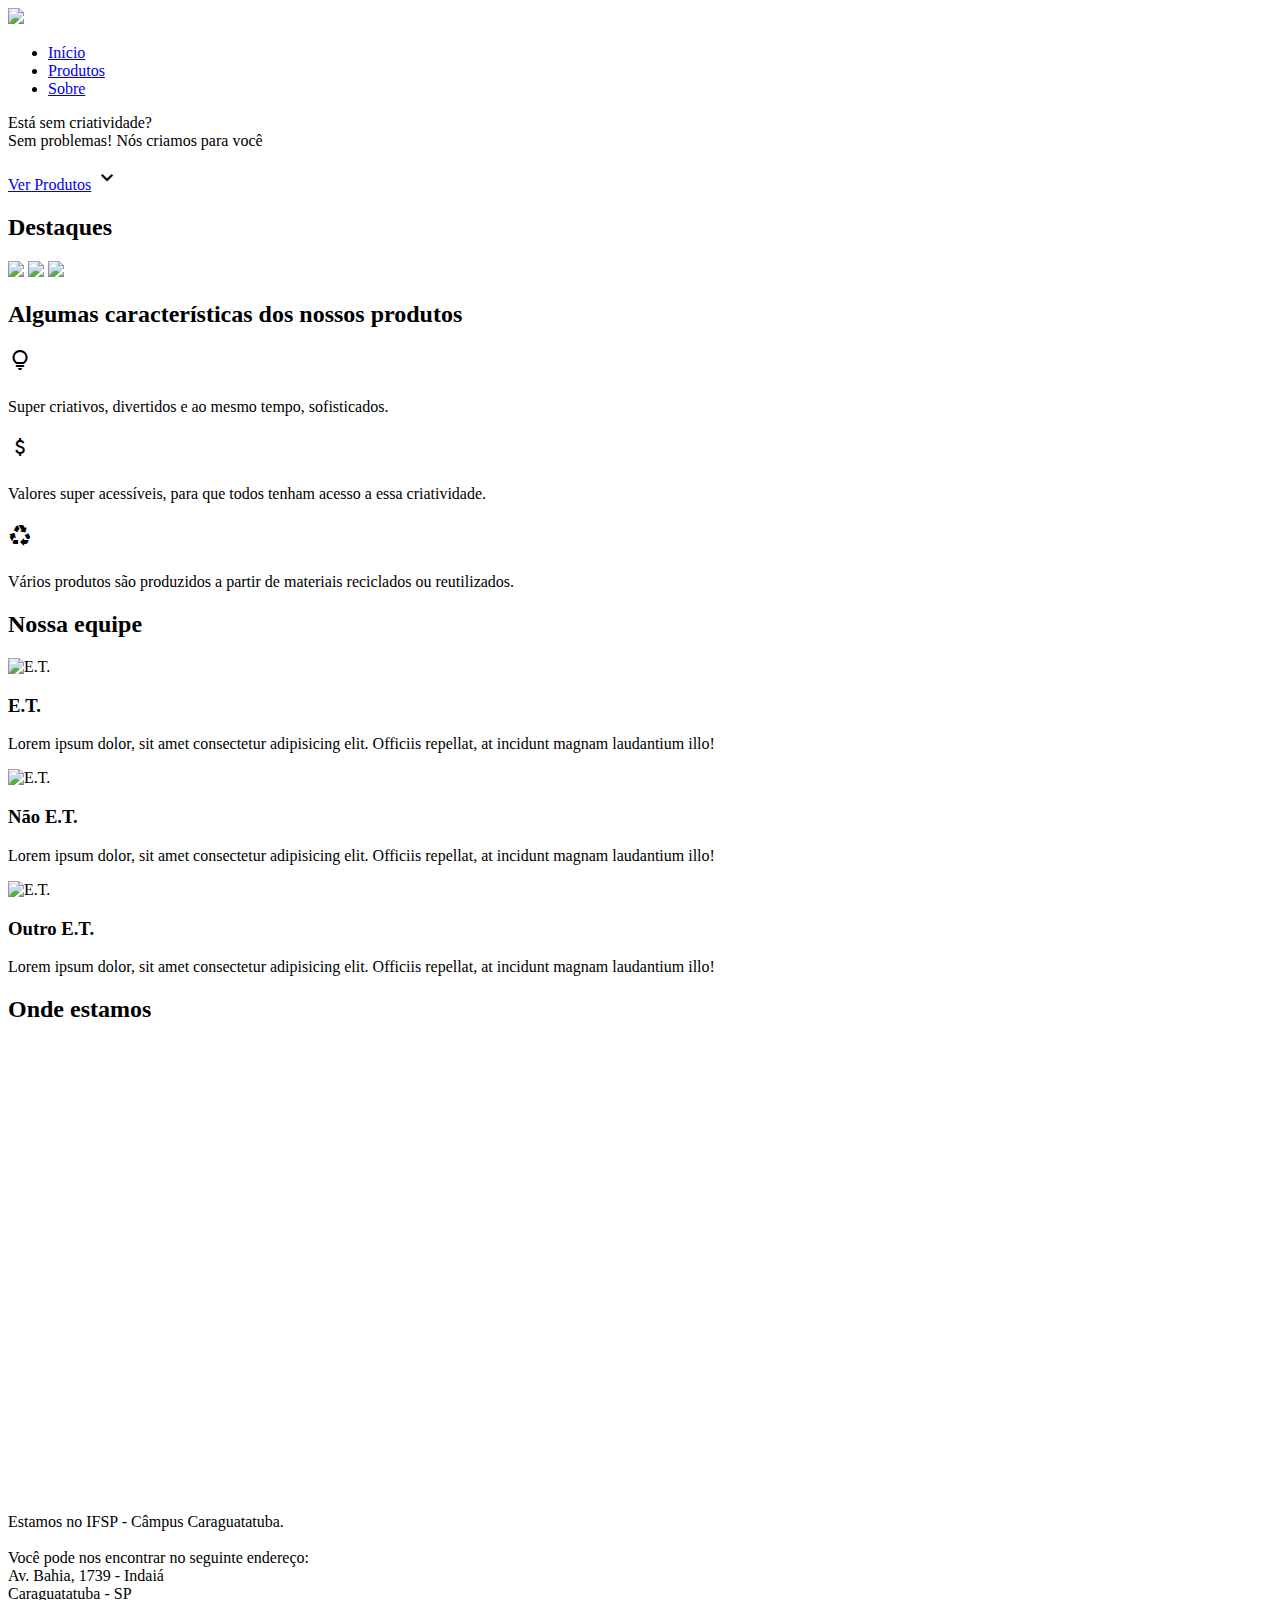
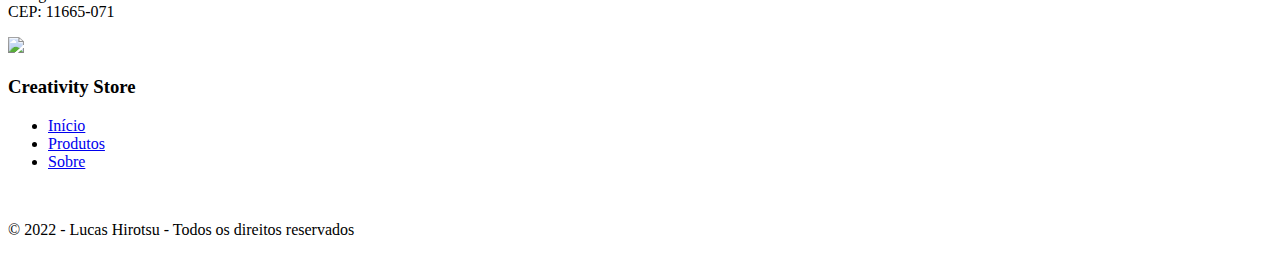
==== index.html @ 13baac29 "Rename Projeto - ILW/index.html to index.html" ====
<!DOCTYPE html>
<html lang="pt">

    <head>
        <title>Creativity Store</title>

        <meta name="description" content="Descrição do site">
        <meta charset="UTF-8">
        <meta http-equiv="X-UA-Compatible" content="IE=edge">
        <meta name="viewport" content="width=device-width, initial-scale=1.0">
        <meta name="author" content="Lucas Hirotsu">
        <meta name="keywods" content="curso, html, css">
        
        <link rel="stylesheet" href="css/geral.css">
        <link rel="stylesheet" href="css/style.css">
        <link rel="stylesheet" href="css/responsividade.css">
        <link rel="shortcut icon" href="img/favicon.ico" type="image/x-icon">
        <link rel="preconnect" href="https://fonts.googleapis.com">
        <link rel="preconnect" href="https://fonts.gstatic.com" crossorigin>
        <link href="https://fonts.googleapis.com/css2?family=Montserrat:wght@400;500;700&display=swap" rel="stylesheet">
        <link rel="stylesheet" href="https://fonts.googleapis.com/css2?family=Material+Symbols+Outlined:opsz,wght,FILL,GRAD@20..48,100..700,0..1,-50..200" />
    </head>

    <body>
        <!-- Início HEADER -->
        <header>
            <div class="container vidro horizontal">

                <a href="index.html">
                    <div class="logo"> <img src="img/logo.webp"> </div>
                </a>
                <nav class="menu-desk">
                    <ul class="menu-list">
                        <li class="selected"> <a href="#top">Início</a> </li>
                        <li> <a href="produtos.html">Produtos</a> </li>
                        <li> <a href="sobre.html">Sobre</a> </li>
                    </ul>
                </nav>

            </div>
        </header>
        <!-- Fim HEADER -->

        <!-- Início BANNER -->
        <section class="banner">
            <div class="conteudo-banner">
                <p>Está sem criatividade?<br>
                Sem problemas! Nós criamos para você</p>
                <a href="#destaques" class="botao btn vidro">Ver Produtos</a>
                <span class="material-symbols-outlined">expand_more</span>
            </div>
        </section>
        <!-- Fim BANNER -->

        <!-- Início DESTAQUES -->
        <section class="destaques" id="destaques">
            <div class="container">
                <div class="container">
                    <h2>Destaques</h2>
                    <div class="fotos">
                        <img class="card" src="img/Carrossel/Banner-Almofadas.webp">
                        <img class="card" src="img/Carrossel/Banner-Canecas.webp">
                        <img class="card" src="img/Carrossel/Banner-Luminárias.webp">
                    </div>
                </div>
            </div>
        </section>
        <!-- Fim DESTAQUES -->

        <!-- Início DIFERENCIAL -->
        <section class="diferenciais">
            <div class="container vidro card">
                <h2>Algumas características dos nossos produtos</h2>
                <div class="icones-diferenciais horizontal">

                    <div class="box-icone-single">
                        <h2> <span class="material-symbols-outlined">lightbulb</span> </h2>
                        <p>
                            Super criativos, divertidos e ao mesmo tempo, sofisticados.
                        </p>
                    </div>

                    <div class="box-icone-single">
                        <h2> <span class="material-symbols-outlined">attach_money</span> </h2>
                        <p>
                            Valores super acessíveis, para que todos tenham acesso a essa criatividade.
                        </p>
                    </div>

                    <div class="box-icone-single">
                        <h2> <span class="material-symbols-outlined">recycling</span> </h2>
                        <p>
                            Vários produtos são produzidos a partir de materiais reciclados ou reutilizados.
                        </p>
                    </div>
                    <div class="clear"></div>
                </div>
            </div>
        </section>
        <!-- Fim DIFERENCIAL -->

        <!-- Início EQUIPE-->
        <section class="equipe">
            <div class="container">

                <h2>Nossa equipe</h2>

                <div class="equipe-circle">
                    <!--BLOCO 01-->
                    <div class="equipe-circle-single">
                        <div class="avatar">
                            <img src="img/Equipe/ET.webp" alt="E.T.">
                        </div>
                        <h3>E.T.</h3>
                        <p>
                            Lorem ipsum dolor, sit amet consectetur adipisicing elit. Officiis repellat, at incidunt magnam laudantium illo!
                        </p>
                    </div>

                    <!--BLOCO 02-->
                    <div class="equipe-circle-single">
                        <div class="avatar">
                            <img src="img/Equipe/foto-em-branco.webp" alt="E.T.">
                        </div>
                        <h3>Não E.T.</h3>
                        <p>
                            Lorem ipsum dolor, sit amet consectetur adipisicing elit. Officiis repellat, at incidunt magnam laudantium illo!
                        </p>
                    </div>

                    <!--BLOCO 03-->
                    <div class="equipe-circle-single">
                        <div class="avatar">
                            <img src="img/Equipe/ET2.webp" alt="E.T.">
                        </div>
                        <h3>Outro E.T.</h3>
                        <p>
                            Lorem ipsum dolor, sit amet consectetur adipisicing elit. Officiis repellat, at incidunt magnam laudantium illo!
                        </p>
                    </div>

                </div>

            </div>
        </section>
        <!-- Fim EQUIPE-->

        <!-- Início ENDEREÇO -->
        <section class="local">
            <div class="container vidro card">
                <h2>Onde estamos</h2>
                <div class="conteudo-local">
                    <div class="mapa">
                        <iframe src="https://www.google.com/maps/embed?pb=!1m18!1m12!1m3!1d725.2634916132444!2d-45.425850286771585!3d-23.636628616131905!2m3!1f0!2f0!3f0!3m2!1i1024!2i768!4f13.1!3m3!1m2!1s0x94cd631551d2d585%3A0xbe6efd4b81fb3cd0!2sIFSP!5e0!3m2!1spt-BR!2sbr!4v1665662461259!5m2!1spt-BR!2sbr" width="100%" height="450" style="border:0;" allowfullscreen="" loading="lazy" referrerpolicy="no-referrer-when-downgrade"></iframe>
                    </div>
                    <div class="endereco">
                        <p>
                            Estamos no IFSP - Câmpus Caraguatatuba.
                            <br>
                            <br>
                            Você pode nos encontrar no seguinte endereço:
                            <br>
                            Av. Bahia, 1739 - Indaiá<br>
                            Caraguatatuba - SP<br>
                            CEP: 11665-071
                        </p>
                    </div>
                </div>
            </div>
        </section>
        <!-- Fim ENDEREÇO -->
        
        <!-- Início RODAPÉ -->
        <footer class="vidro">
            <div class="container">
                <div class="logomarca">
                    <a href="index.html">
                        <img src="img/logo.webp">
                    </a>
                    <h3>Creativity Store</h3>
                </div>
                <ul>
                    <li> <a href="index.html">Início</a> </li>
                    <li> <a href="produtos.html">Produtos</a> </li>
                    <li> <a href="sobre.html">Sobre</a> </li>
                </ul>
                <br>
                <p>
                    © 2022 - Lucas Hirotsu - Todos os direitos reservados
                </p>
            </div>
        </footer>
        <!-- Fim RODAPÉ -->
    </body>

</html>
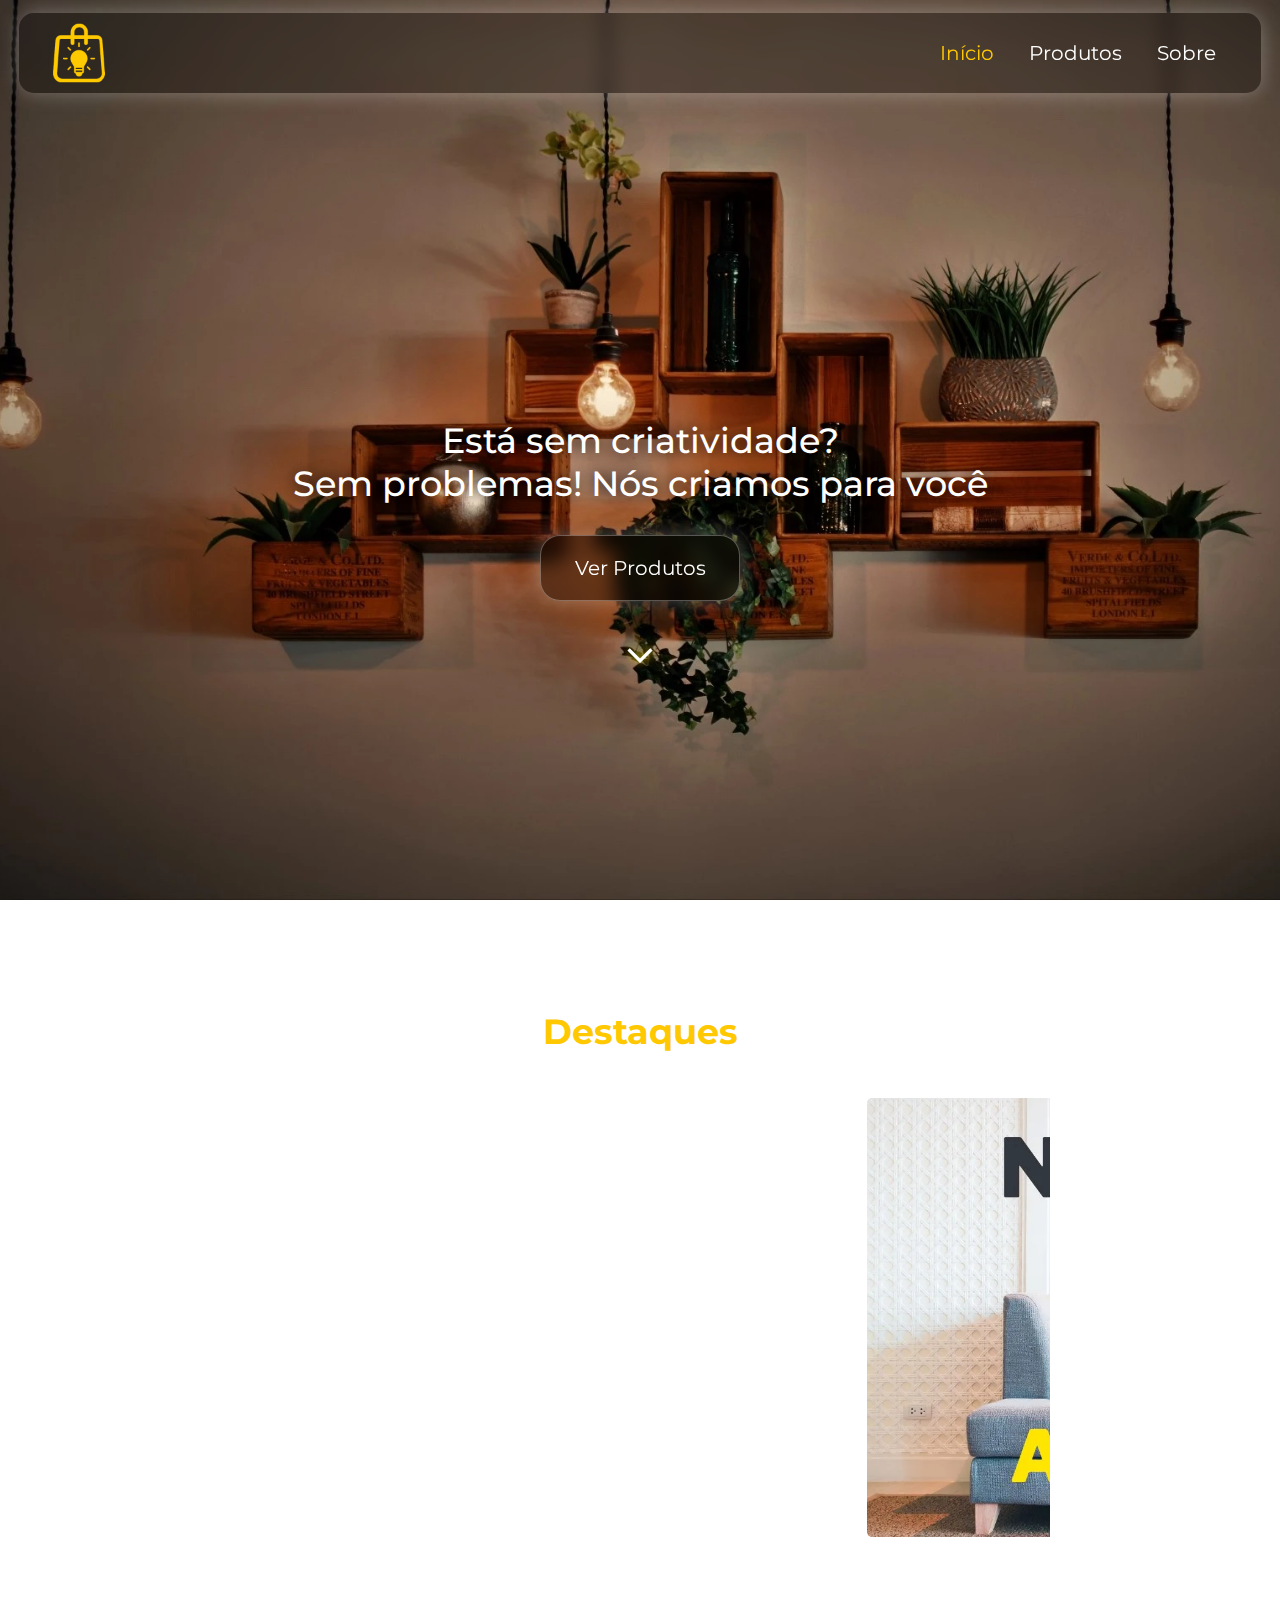
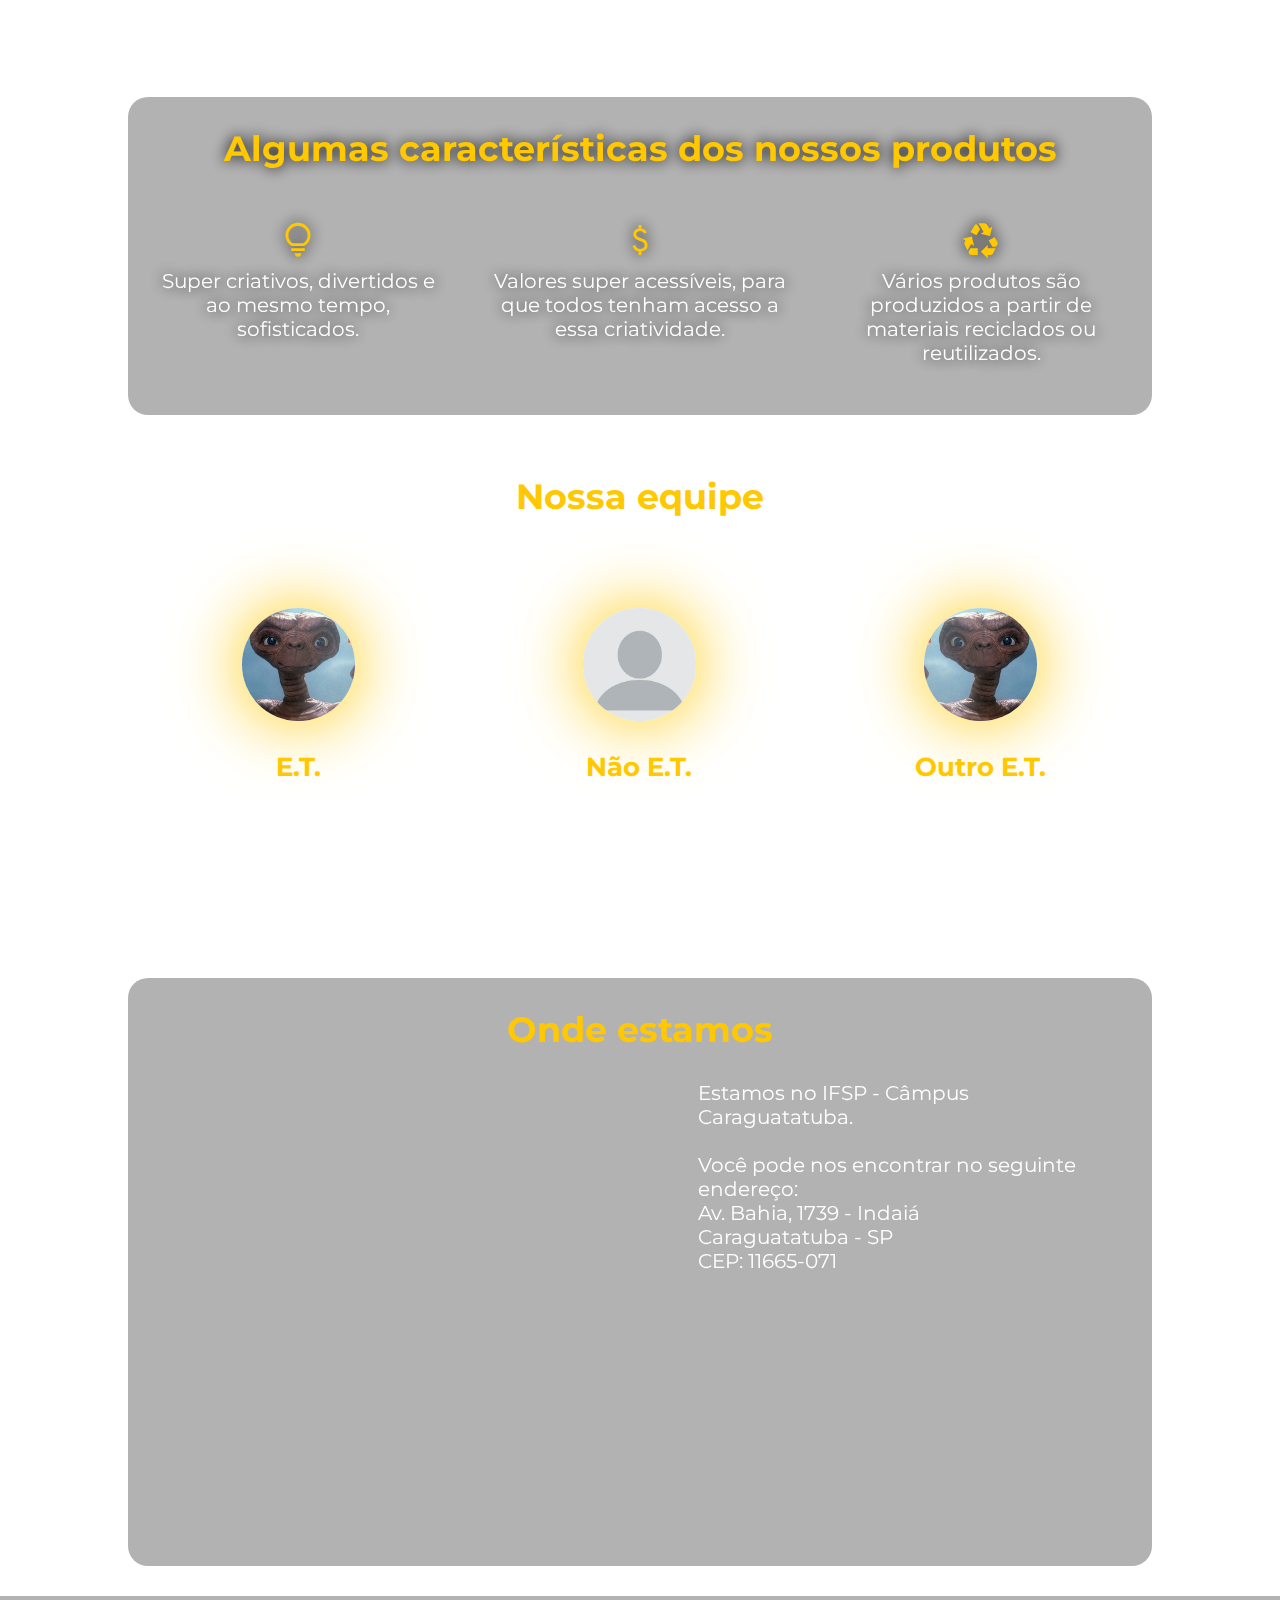
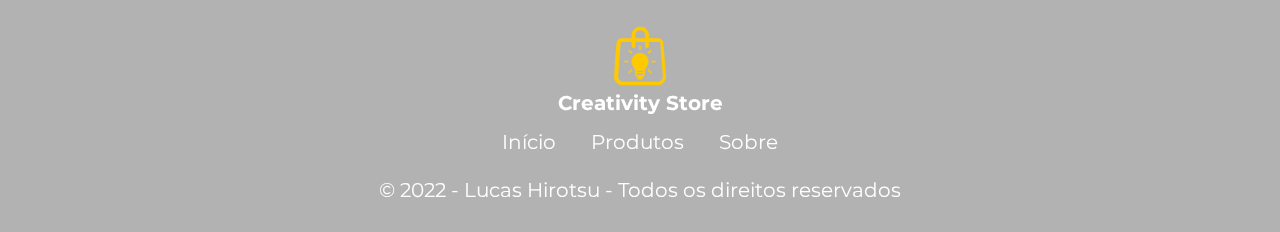
==== commit ec0d2e05: "Add files via upload" ====
--- a/index.html
+++ b/index.html
@@ -193,4 +193,4 @@
         <!-- Fim RODAPÉ -->
     </body>
 
-</html>
+</html>--- a/css/geral.css
+++ b/css/geral.css
@@ -0,0 +1,140 @@
+*{
+    margin: 0; padding: 0;
+    box-sizing: border-box;
+    font-family: 'Montserrat', sans-serif;
+    font-size: 20px; text-decoration: none;
+    color: #FFFFFF;
+}
+
+html{scroll-behavior: smooth;}
+
+/* --- Cores e efeitos ---*/
+:root{
+    --amarelo: rgb(255, 200, 0);
+    --preto-transparente: rgba(0, 0, 0, 0.3);
+    --botao-hover: rgba(255, 255, 255, 0.3);
+}
+
+.vidro{
+    background-color: var(--preto-transparente);
+    backdrop-filter: blur(10px);
+}
+
+.card{
+    margin: 30px 0;
+    border-radius: 20px;
+}
+div.card{
+    padding-top: 30px;
+}
+
+/* --- Scrollbar --- */
+::-webkit-scrollbar{
+    width: 10px;
+}
+::-webkit-scrollbar-track{
+    background-color: #8d8d8d;
+}
+::-webkit-scrollbar-thumb{
+    background-color: var(--amarelo);
+    border-radius: 5px;
+    border: 3px solid #8d8d8d;
+}
+::-webkit-scrollbar-thumb:hover{
+    border: 2px solid #8d8d8d;
+}
+
+/* --- Páginas e Elementos --- */
+#sobre-html, #produtos-html{
+    padding-top: 80px;
+}
+
+.container{
+    max-width: 80%;
+    margin: 0 auto;
+}
+
+body{
+    background: url("../img/fundo-escuro.webp");
+    background-size: cover;
+    background-attachment: fixed;
+}
+
+h2{
+    font-size: 35px;
+    text-align: center;
+    color: var(--amarelo);
+}
+
+.horizontal{
+    display: flex;
+    flex-direction: row;
+    justify-content: space-between;
+}
+
+/* --- Header --- */
+header{
+    position: fixed;
+    top: 0; left: 0;
+    padding: 1% 1.5%;
+    width: 100vw;
+    z-index: 1;
+}
+header .container{
+    max-width: 100%; height: 80px;
+    padding: 0 30px;
+    border-radius: 15px;
+    box-shadow: 0 0 20px var(--botao-hover);
+    user-select: none;
+}
+.logo, .menu-desk{
+    height: 80px;
+    display: flex;
+    align-items: center;
+}
+.logo img{
+    height: 60px;
+}
+.menu-desk li{
+    padding: 0 10px;
+    display: inline-block;
+}
+.selected a, .menu-desk a:hover{
+    color: var(--amarelo);
+}
+.menu-desk a{
+    padding: 5px;
+    transition-duration: 0.3s;
+    transition-timing-function: ease-in-out;
+}
+
+/* --- Footer ---*/
+footer{
+    display: flex;
+    align-items: center;
+    justify-content: center;
+    text-align: center;
+    padding: 30px 0;
+    margin-top: 30px;
+}
+
+.logomarca{
+    display: flex;
+    flex-direction: column;
+    align-items: center;
+    justify-content: center;
+    margin-bottom: 15px;
+}
+
+.logomarca img{
+    width: 60px;
+}
+
+footer ul{
+    list-style: none;
+}
+
+footer li{
+    display: inline-block;
+    margin: 0 15px;
+}--- a/css/style.css
+++ b/css/style.css
@@ -0,0 +1,282 @@
+/* --- INÍCIO BANNER --- */
+section.banner{
+    animation: fundo 10s infinite alternate ease-in;
+}
+@keyframes fundo{
+    0%{
+        background-size: auto 125vh;
+    }
+    100%{
+        background-size: auto 150vh;
+    }
+}
+.banner{
+    padding-top: 80px;
+    width: 100%;
+    height: 100vh;
+    display: flex;
+    justify-content: center;
+    background: url(../img/Banner/banner-escuro.webp) no-repeat center;
+    background-size: cover;
+    background-attachment: fixed;
+    text-align: center;
+}
+.conteudo-banner{
+    height: 100%;
+    max-width: 90%;
+    margin-top: 60px;
+    display: flex;
+    flex-direction: column;
+    align-items: center;
+    justify-content: center;
+}
+
+@keyframes downarrow {
+    0% { -webkit-transform: translateY(0)}
+    100% { -webkit-transform: translateY(0.6em)}
+}
+
+.conteudo-banner span{
+    font-size: 50px;
+    text-shadow: 0px 0px 10px var(--amarelo);
+    animation: downarrow 1.5s infinite alternate ease-in-out;
+}
+
+.banner p{
+    color: #FFFFFF;
+    font-size: 35px;
+    font-weight: 500;
+    text-shadow: 0 0 15px #000000;
+}
+
+.botao{
+    border: solid 1px var(--botao-hover);
+    border-radius: 20px;
+    margin: 30px 0;
+    width: 200px;
+    font: 500 20px;
+    text-align: center;
+    text-decoration: none;
+    padding: 20px;
+    display: inline-block;
+    color: #FFFFFF;
+    box-shadow: 0 0 20px var(--botao-hover);
+}
+
+.btn{
+    transition-duration: 0.5s;
+}
+.btn:hover{
+    color: var(--amarelo);
+    background-color: var(--botao-hover);
+}
+
+/* INÍCIO DESTAQUES*/
+.destaques{
+    padding: 110px 0;
+    text-align: center;
+}
+
+.destaques .container{
+    overflow: hidden;
+}
+
+.fotos img{
+    width: 22%;
+    padding: 15px;
+    filter: drop-shadow(0 0 5px var(--botao-hover));
+}
+
+.fotos {
+    width: 450%;
+    animation-name: animacao;
+    animation-duration: 20s;
+    animation-iteration-count: infinite;
+}
+
+@keyframes animacao {
+    0% {
+      margin-left: -75.5%;
+    }
+    28% {
+      margin-left: -75.5%;
+    }
+
+    33% {
+      margin-left: -175%;
+    }
+    61% {
+      margin-left: -175%;
+    }
+
+    66% {
+      margin-left: -274.5%;
+    }
+    94% {
+      margin-left: -274.5%;
+    }
+
+    100% {
+        margin-left: -76%;
+    }
+}
+  
+
+/* FIM DESTAQUES */
+
+/* INÍCIO DIFERENCIAIS*/
+
+.diferenciais{
+    text-align: center;
+    text-shadow: 0 0 15px #000000;
+}
+
+.icones-diferenciais{
+    margin-top: 50px;
+}
+
+.box-icone-single{
+    padding: 0 2%;
+    width: 33.3%;
+    margin-bottom: 50px;
+}
+
+.box-icone-single h2 span{
+    color: var(--amarelo);
+    font-size: 40px;
+}
+/* FIM DIFERENCIAIS */
+
+/* INÍCIO EQUIPE */
+
+.equipe{
+    padding-top: 60px;
+}
+
+.equipe-circle{
+    margin-top: 60px;
+    display: flex;
+    flex-wrap: wrap;
+}
+
+.equipe-circle-single{
+    width: 33.3%;
+    text-align: center;
+    padding: 0 30px;
+}
+
+.equipe-circle-single p{
+    text-align: justify;
+    text-align-last: center;
+}
+
+.avatar{
+    position: relative;
+    width: 40%;
+    padding-top: 40%;
+    margin: 30px auto;
+}
+
+.avatar img{
+    width: 100%; height: 100%;
+    position: absolute;
+    left: 0; top: 0;
+    border-radius: 50%;
+    box-shadow: 0 0 70px var(--amarelo);
+}
+
+.equipe-circle-single h3{
+    color: var(--amarelo);
+    font-size: 26px;
+    margin: 15px 0;
+}
+/*  -- FIM EQUIPE -- */
+
+/* -- INÍCIO LOCAL -- */
+.local{
+    margin-top: 60px;
+}
+.conteudo-local{
+    display: flex;
+}
+.mapa{
+    width: 50%;
+    margin: 30px;
+}
+.mapa iframe{
+    border-radius: 10px;
+}
+.endereco{
+    width: 50%;
+    padding: 30px
+}
+/* -- FIM LOCAL -- */
+
+/* -- INÍCIO CONTATO -- */
+.contato{
+    margin-top: 60px;
+}
+.form-container{
+    padding: 30px;
+    border-radius: 20px;
+    display: flex;
+}
+.w60{
+    width: 60%;
+    padding: 30px;
+}
+.w40{
+    width: 40%;
+    padding: 30px;
+}
+.formulario form{
+    margin-top: 30px;
+}
+
+.formulario input[type=text],[type=email],
+.formulario textarea{
+    border: 0;
+    border-bottom: 2px solid var(--amarelo);
+    border-radius: 10px;
+    margin-bottom: 10px;
+    background-color: var(--preto-transparente);
+    color: #FFF;
+    padding: 5px;
+}
+
+.formulario input[type=text],[type=email]{
+    width: 100%;
+    height: 40px;
+}
+.formulario textarea{
+    min-width: 100%; width: 100%;
+    min-height: 65px; height: 150px;
+}
+.tags-contato{
+    background-color: var(--preto-transparente);
+    padding: 8px 4px;
+    text-align: center;
+    margin: 10px 0;
+    border-radius: 10px;
+}
+.tags-form p{
+    text-align: center;
+}
+::-webkit-input-placeholder{
+    color: #d3d3d3;
+}
+.button_form{
+    padding: 10px;
+    font: 500 20px;
+    margin: 0;
+    cursor: pointer;
+    border-radius: 10px;
+}
+/* -- FIM CONTATO -- */
+
+.produtos .container p{
+    text-align: center;
+}
+.produtos .container{
+    padding-bottom: 30px;
+}--- a/css/responsividade.css
+++ b/css/responsividade.css
@@ -0,0 +1,37 @@
+@media screen and (max-width: 750px) {
+
+    .horizontal{
+        flex-direction: column;
+    }
+
+    .box-icone-single{
+        display: block;
+        float: none;
+        margin: auto;
+        width: 80%;
+        margin-top: 20px;
+    }
+
+    .equipe-circle{
+        margin-top: 0;
+    }
+    .equipe-circle-single{
+        width: 80%;
+        margin: auto;
+        margin-top: 2%px;
+    }
+    .avatar img{
+        box-shadow: 0 0 30px var(--amarelo);
+    }
+
+    .conteudo-local{
+        margin-top: 15px;
+        flex-direction: column-reverse;
+        gap: 30px;
+    }
+    .mapa, .endereco{
+        width: 80%;
+        margin: auto;
+        padding: 0;
+    }
+}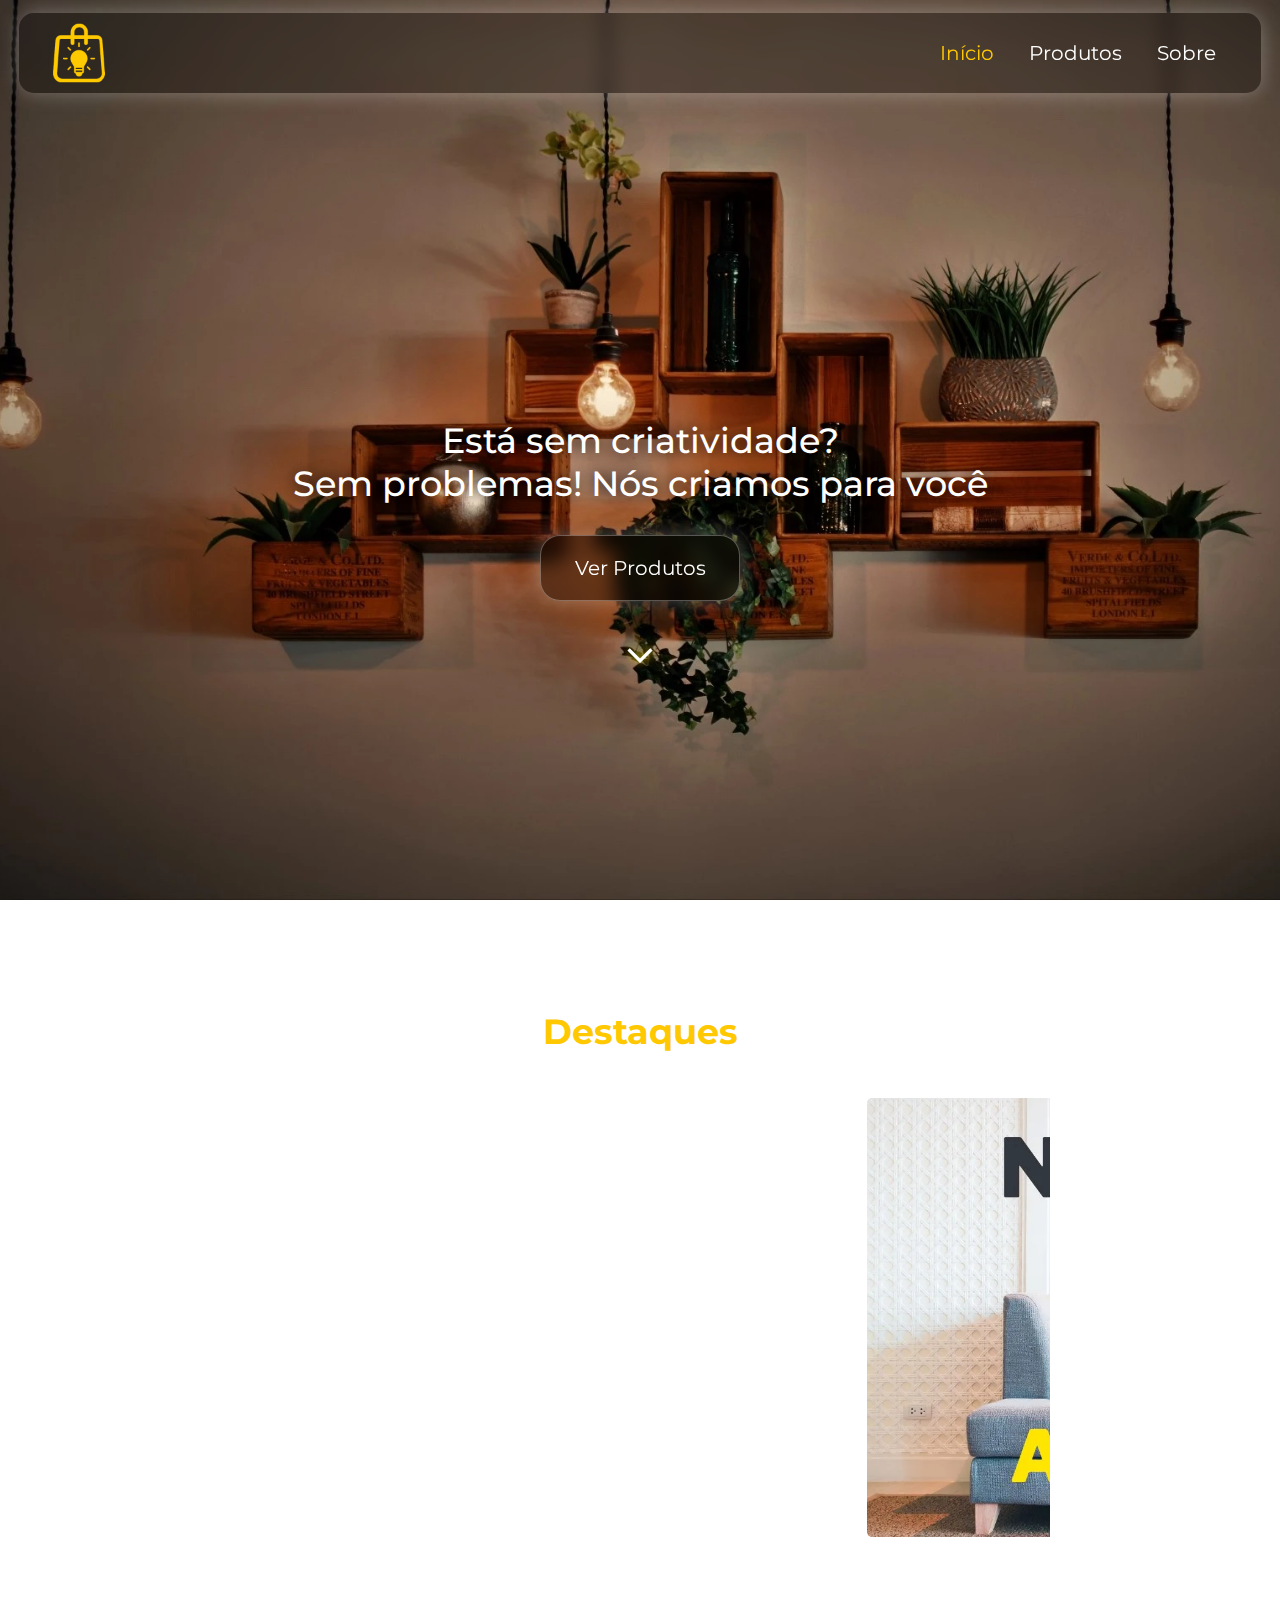
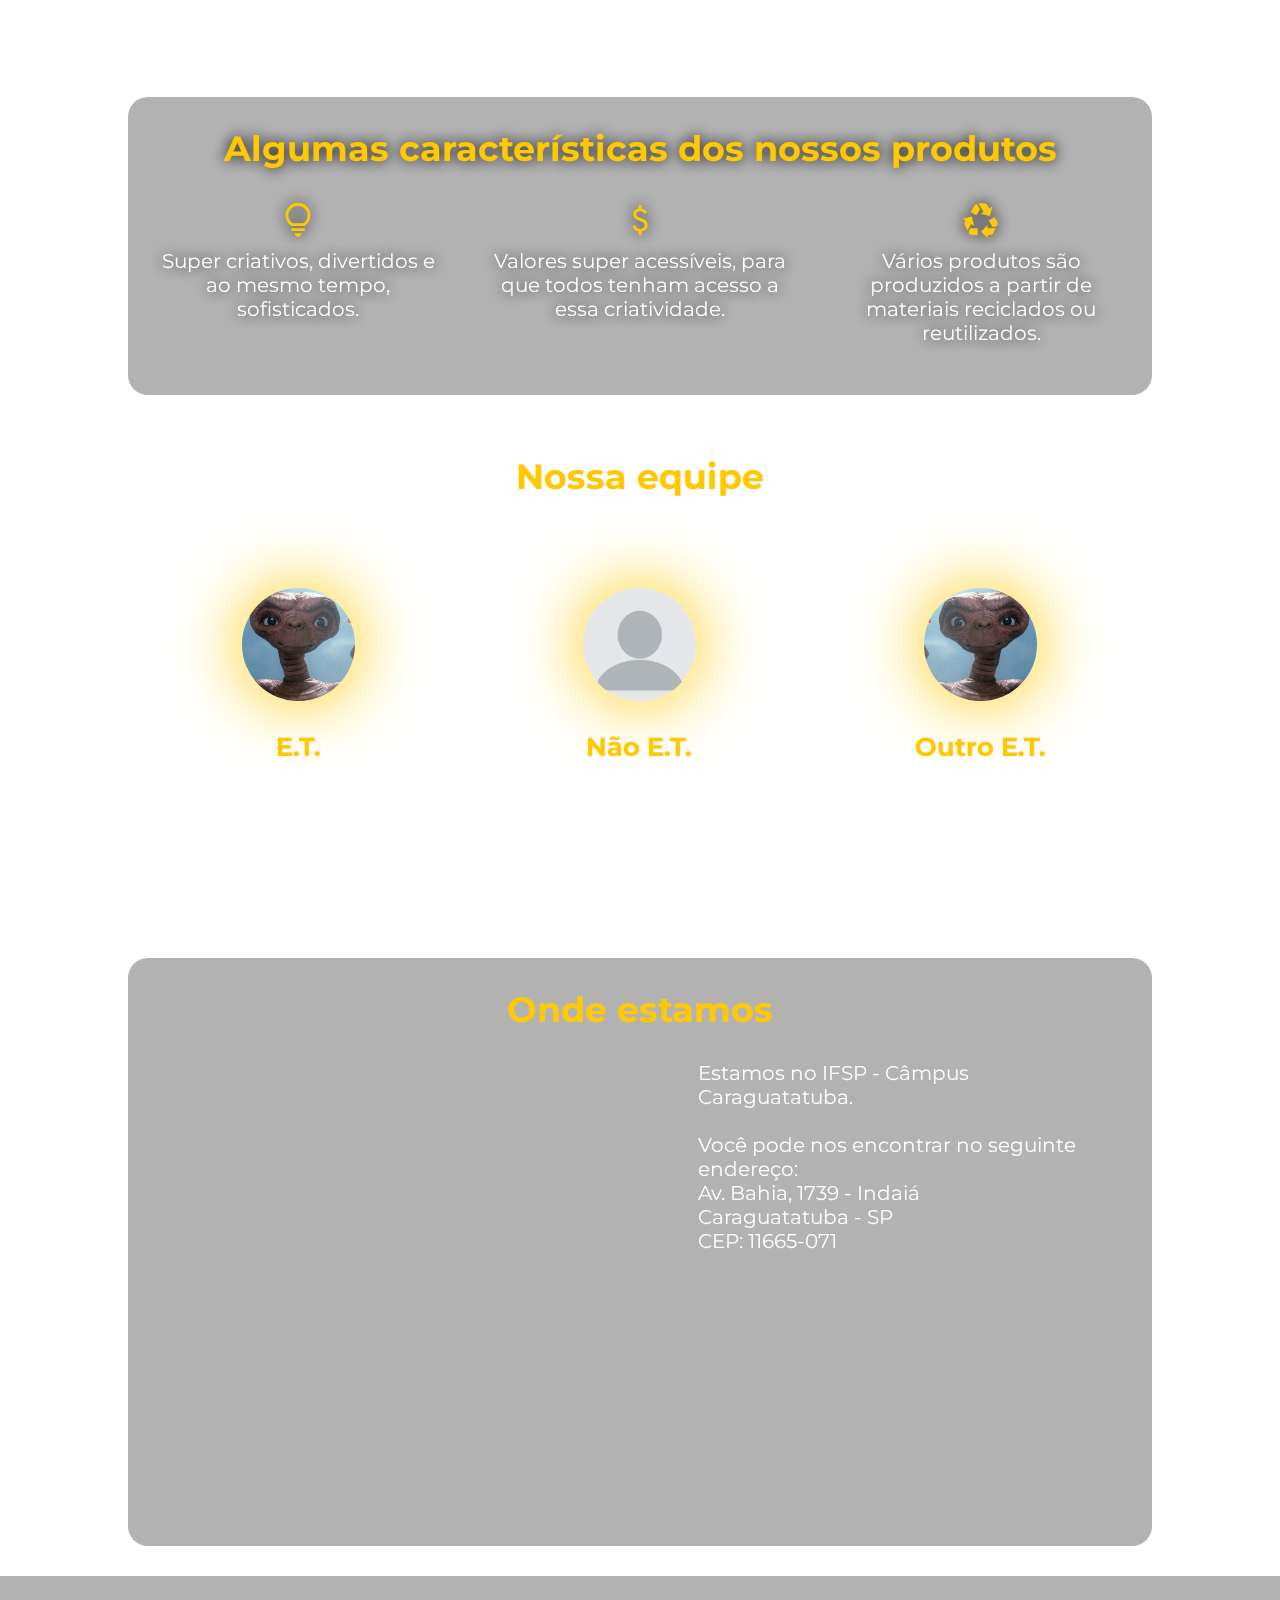
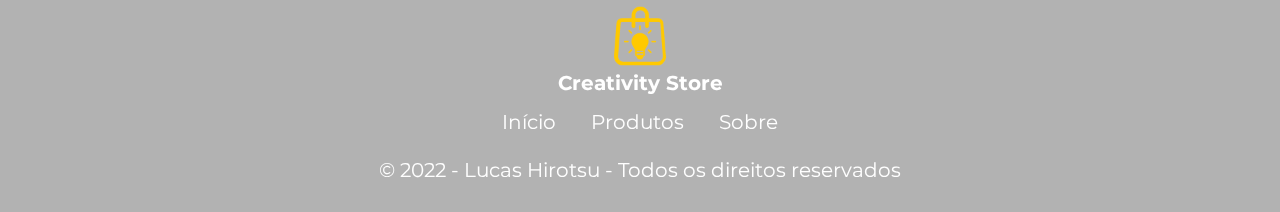
==== commit f406b8a4: "Alterações na exibição para celular" ====
--- a/index.html
+++ b/index.html
@@ -1,196 +1,196 @@
-<!DOCTYPE html>
-<html lang="pt">
-
-    <head>
-        <title>Creativity Store</title>
-
-        <meta name="description" content="Descrição do site">
-        <meta charset="UTF-8">
-        <meta http-equiv="X-UA-Compatible" content="IE=edge">
-        <meta name="viewport" content="width=device-width, initial-scale=1.0">
-        <meta name="author" content="Lucas Hirotsu">
-        <meta name="keywods" content="curso, html, css">
-        
-        <link rel="stylesheet" href="css/geral.css">
-        <link rel="stylesheet" href="css/style.css">
-        <link rel="stylesheet" href="css/responsividade.css">
-        <link rel="shortcut icon" href="img/favicon.ico" type="image/x-icon">
-        <link rel="preconnect" href="https://fonts.googleapis.com">
-        <link rel="preconnect" href="https://fonts.gstatic.com" crossorigin>
-        <link href="https://fonts.googleapis.com/css2?family=Montserrat:wght@400;500;700&display=swap" rel="stylesheet">
-        <link rel="stylesheet" href="https://fonts.googleapis.com/css2?family=Material+Symbols+Outlined:opsz,wght,FILL,GRAD@20..48,100..700,0..1,-50..200" />
-    </head>
-
-    <body>
-        <!-- Início HEADER -->
-        <header>
-            <div class="container vidro horizontal">
-
-                <a href="index.html">
-                    <div class="logo"> <img src="img/logo.webp"> </div>
-                </a>
-                <nav class="menu-desk">
-                    <ul class="menu-list">
-                        <li class="selected"> <a href="#top">Início</a> </li>
-                        <li> <a href="produtos.html">Produtos</a> </li>
-                        <li> <a href="sobre.html">Sobre</a> </li>
-                    </ul>
-                </nav>
-
-            </div>
-        </header>
-        <!-- Fim HEADER -->
-
-        <!-- Início BANNER -->
-        <section class="banner">
-            <div class="conteudo-banner">
-                <p>Está sem criatividade?<br>
-                Sem problemas! Nós criamos para você</p>
-                <a href="#destaques" class="botao btn vidro">Ver Produtos</a>
-                <span class="material-symbols-outlined">expand_more</span>
-            </div>
-        </section>
-        <!-- Fim BANNER -->
-
-        <!-- Início DESTAQUES -->
-        <section class="destaques" id="destaques">
-            <div class="container">
-                <div class="container">
-                    <h2>Destaques</h2>
-                    <div class="fotos">
-                        <img class="card" src="img/Carrossel/Banner-Almofadas.webp">
-                        <img class="card" src="img/Carrossel/Banner-Canecas.webp">
-                        <img class="card" src="img/Carrossel/Banner-Luminárias.webp">
-                    </div>
-                </div>
-            </div>
-        </section>
-        <!-- Fim DESTAQUES -->
-
-        <!-- Início DIFERENCIAL -->
-        <section class="diferenciais">
-            <div class="container vidro card">
-                <h2>Algumas características dos nossos produtos</h2>
-                <div class="icones-diferenciais horizontal">
-
-                    <div class="box-icone-single">
-                        <h2> <span class="material-symbols-outlined">lightbulb</span> </h2>
-                        <p>
-                            Super criativos, divertidos e ao mesmo tempo, sofisticados.
-                        </p>
-                    </div>
-
-                    <div class="box-icone-single">
-                        <h2> <span class="material-symbols-outlined">attach_money</span> </h2>
-                        <p>
-                            Valores super acessíveis, para que todos tenham acesso a essa criatividade.
-                        </p>
-                    </div>
-
-                    <div class="box-icone-single">
-                        <h2> <span class="material-symbols-outlined">recycling</span> </h2>
-                        <p>
-                            Vários produtos são produzidos a partir de materiais reciclados ou reutilizados.
-                        </p>
-                    </div>
-                    <div class="clear"></div>
-                </div>
-            </div>
-        </section>
-        <!-- Fim DIFERENCIAL -->
-
-        <!-- Início EQUIPE-->
-        <section class="equipe">
-            <div class="container">
-
-                <h2>Nossa equipe</h2>
-
-                <div class="equipe-circle">
-                    <!--BLOCO 01-->
-                    <div class="equipe-circle-single">
-                        <div class="avatar">
-                            <img src="img/Equipe/ET.webp" alt="E.T.">
-                        </div>
-                        <h3>E.T.</h3>
-                        <p>
-                            Lorem ipsum dolor, sit amet consectetur adipisicing elit. Officiis repellat, at incidunt magnam laudantium illo!
-                        </p>
-                    </div>
-
-                    <!--BLOCO 02-->
-                    <div class="equipe-circle-single">
-                        <div class="avatar">
-                            <img src="img/Equipe/foto-em-branco.webp" alt="E.T.">
-                        </div>
-                        <h3>Não E.T.</h3>
-                        <p>
-                            Lorem ipsum dolor, sit amet consectetur adipisicing elit. Officiis repellat, at incidunt magnam laudantium illo!
-                        </p>
-                    </div>
-
-                    <!--BLOCO 03-->
-                    <div class="equipe-circle-single">
-                        <div class="avatar">
-                            <img src="img/Equipe/ET2.webp" alt="E.T.">
-                        </div>
-                        <h3>Outro E.T.</h3>
-                        <p>
-                            Lorem ipsum dolor, sit amet consectetur adipisicing elit. Officiis repellat, at incidunt magnam laudantium illo!
-                        </p>
-                    </div>
-
-                </div>
-
-            </div>
-        </section>
-        <!-- Fim EQUIPE-->
-
-        <!-- Início ENDEREÇO -->
-        <section class="local">
-            <div class="container vidro card">
-                <h2>Onde estamos</h2>
-                <div class="conteudo-local">
-                    <div class="mapa">
-                        <iframe src="https://www.google.com/maps/embed?pb=!1m18!1m12!1m3!1d725.2634916132444!2d-45.425850286771585!3d-23.636628616131905!2m3!1f0!2f0!3f0!3m2!1i1024!2i768!4f13.1!3m3!1m2!1s0x94cd631551d2d585%3A0xbe6efd4b81fb3cd0!2sIFSP!5e0!3m2!1spt-BR!2sbr!4v1665662461259!5m2!1spt-BR!2sbr" width="100%" height="450" style="border:0;" allowfullscreen="" loading="lazy" referrerpolicy="no-referrer-when-downgrade"></iframe>
-                    </div>
-                    <div class="endereco">
-                        <p>
-                            Estamos no IFSP - Câmpus Caraguatatuba.
-                            <br>
-                            <br>
-                            Você pode nos encontrar no seguinte endereço:
-                            <br>
-                            Av. Bahia, 1739 - Indaiá<br>
-                            Caraguatatuba - SP<br>
-                            CEP: 11665-071
-                        </p>
-                    </div>
-                </div>
-            </div>
-        </section>
-        <!-- Fim ENDEREÇO -->
-        
-        <!-- Início RODAPÉ -->
-        <footer class="vidro">
-            <div class="container">
-                <div class="logomarca">
-                    <a href="index.html">
-                        <img src="img/logo.webp">
-                    </a>
-                    <h3>Creativity Store</h3>
-                </div>
-                <ul>
-                    <li> <a href="index.html">Início</a> </li>
-                    <li> <a href="produtos.html">Produtos</a> </li>
-                    <li> <a href="sobre.html">Sobre</a> </li>
-                </ul>
-                <br>
-                <p>
-                    © 2022 - Lucas Hirotsu - Todos os direitos reservados
-                </p>
-            </div>
-        </footer>
-        <!-- Fim RODAPÉ -->
-    </body>
-
-</html>+<!DOCTYPE html>
+<html lang="pt">
+
+    <head>
+        <title>Creativity Store</title>
+
+        <meta name="description" content="Descrição do site">
+        <meta charset="UTF-8">
+        <meta http-equiv="X-UA-Compatible" content="IE=edge">
+        <meta name="viewport" content="width=device-width, initial-scale=1.0">
+        <meta name="author" content="Lucas Hirotsu">
+        <meta name="keywods" content="curso, html, css">
+        
+        <link rel="stylesheet" href="css/geral.css">
+        <link rel="stylesheet" href="css/style.css">
+        <link rel="stylesheet" href="css/responsividade.css">
+        <link rel="shortcut icon" href="img/favicon.ico" type="image/x-icon">
+        <link rel="preconnect" href="https://fonts.googleapis.com">
+        <link rel="preconnect" href="https://fonts.gstatic.com" crossorigin>
+        <link href="https://fonts.googleapis.com/css2?family=Montserrat:wght@400;500;700&display=swap" rel="stylesheet">
+        <link rel="stylesheet" href="https://fonts.googleapis.com/css2?family=Material+Symbols+Outlined:opsz,wght,FILL,GRAD@20..48,100..700,0..1,-50..200" />
+    </head>
+
+    <body>
+        <!-- Início HEADER -->
+        <header>
+            <div class="container vidro horizontal">
+
+                <a href="index.html" class="link-logo">
+                    <div class="logo"> <img src="img/logo.webp"> </div>
+                </a>
+                <nav class="menu-desk">
+                    <ul class="menu-list">
+                        <li class="selected"> <a href="#top">Início</a> </li>
+                        <li> <a href="produtos.html">Produtos</a> </li>
+                        <li> <a href="sobre.html">Sobre</a> </li>
+                    </ul>
+                </nav>
+
+            </div>
+        </header>
+        <!-- Fim HEADER -->
+
+        <!-- Início BANNER -->
+        <section class="banner">
+            <div class="conteudo-banner">
+                <p>Está sem criatividade?<br>
+                Sem problemas! Nós criamos para você</p>
+                <a href="#destaques" class="botao btn vidro">Ver Produtos</a>
+                <span class="material-symbols-outlined">expand_more</span>
+            </div>
+        </section>
+        <!-- Fim BANNER -->
+
+        <!-- Início DESTAQUES -->
+        <section class="destaques" id="destaques">
+            <div class="container">
+                <div class="container">
+                    <h2>Destaques</h2>
+                    <div class="fotos">
+                        <img class="card" src="img/Carrossel/Banner-Almofadas.webp">
+                        <img class="card" src="img/Carrossel/Banner-Canecas.webp">
+                        <img class="card" src="img/Carrossel/Banner-Luminárias.webp">
+                    </div>
+                </div>
+            </div>
+        </section>
+        <!-- Fim DESTAQUES -->
+
+        <!-- Início DIFERENCIAL -->
+        <section class="diferenciais">
+            <div class="container vidro card">
+                <h2>Algumas características dos nossos produtos</h2>
+                <div class="icones-diferenciais horizontal">
+
+                    <div class="box-icone-single">
+                        <h2> <span class="material-symbols-outlined">lightbulb</span> </h2>
+                        <p>
+                            Super criativos, divertidos e ao mesmo tempo, sofisticados.
+                        </p>
+                    </div>
+
+                    <div class="box-icone-single">
+                        <h2> <span class="material-symbols-outlined">attach_money</span> </h2>
+                        <p>
+                            Valores super acessíveis, para que todos tenham acesso a essa criatividade.
+                        </p>
+                    </div>
+
+                    <div class="box-icone-single">
+                        <h2> <span class="material-symbols-outlined">recycling</span> </h2>
+                        <p>
+                            Vários produtos são produzidos a partir de materiais reciclados ou reutilizados.
+                        </p>
+                    </div>
+                    <div class="clear"></div>
+                </div>
+            </div>
+        </section>
+        <!-- Fim DIFERENCIAL -->
+
+        <!-- Início EQUIPE-->
+        <section class="equipe">
+            <div class="container">
+
+                <h2>Nossa equipe</h2>
+
+                <div class="equipe-circle">
+                    <!--BLOCO 01-->
+                    <div class="equipe-circle-single">
+                        <div class="avatar">
+                            <img src="img/Equipe/ET.webp" alt="E.T.">
+                        </div>
+                        <h3>E.T.</h3>
+                        <p>
+                            Lorem ipsum dolor, sit amet consectetur adipisicing elit. Officiis repellat, at incidunt magnam laudantium illo!
+                        </p>
+                    </div>
+
+                    <!--BLOCO 02-->
+                    <div class="equipe-circle-single">
+                        <div class="avatar">
+                            <img src="img/Equipe/foto-em-branco.webp" alt="E.T.">
+                        </div>
+                        <h3>Não E.T.</h3>
+                        <p>
+                            Lorem ipsum dolor, sit amet consectetur adipisicing elit. Officiis repellat, at incidunt magnam laudantium illo!
+                        </p>
+                    </div>
+
+                    <!--BLOCO 03-->
+                    <div class="equipe-circle-single">
+                        <div class="avatar">
+                            <img src="img/Equipe/ET2.webp" alt="E.T.">
+                        </div>
+                        <h3>Outro E.T.</h3>
+                        <p>
+                            Lorem ipsum dolor, sit amet consectetur adipisicing elit. Officiis repellat, at incidunt magnam laudantium illo!
+                        </p>
+                    </div>
+
+                </div>
+
+            </div>
+        </section>
+        <!-- Fim EQUIPE-->
+
+        <!-- Início ENDEREÇO -->
+        <section class="local">
+            <div class="container vidro card">
+                <h2>Onde estamos</h2>
+                <div class="conteudo-local">
+                    <div class="mapa">
+                        <iframe src="https://www.google.com/maps/embed?pb=!1m18!1m12!1m3!1d725.2634916132444!2d-45.425850286771585!3d-23.636628616131905!2m3!1f0!2f0!3f0!3m2!1i1024!2i768!4f13.1!3m3!1m2!1s0x94cd631551d2d585%3A0xbe6efd4b81fb3cd0!2sIFSP!5e0!3m2!1spt-BR!2sbr!4v1665662461259!5m2!1spt-BR!2sbr" width="100%" height="450" style="border:0;" allowfullscreen="" loading="lazy" referrerpolicy="no-referrer-when-downgrade"></iframe>
+                    </div>
+                    <div class="endereco">
+                        <p>
+                            Estamos no IFSP - Câmpus Caraguatatuba.
+                            <br>
+                            <br>
+                            Você pode nos encontrar no seguinte endereço:
+                            <br>
+                            Av. Bahia, 1739 - Indaiá<br>
+                            Caraguatatuba - SP<br>
+                            CEP: 11665-071
+                        </p>
+                    </div>
+                </div>
+            </div>
+        </section>
+        <!-- Fim ENDEREÇO -->
+        
+        <!-- Início RODAPÉ -->
+        <footer class="vidro">
+            <div class="container">
+                <div class="logomarca">
+                    <a href="index.html">
+                        <img src="img/logo.webp">
+                    </a>
+                    <h3>Creativity Store</h3>
+                </div>
+                <ul>
+                    <li> <a href="index.html">Início</a> </li>
+                    <li> <a href="produtos.html">Produtos</a> </li>
+                    <li> <a href="sobre.html">Sobre</a> </li>
+                </ul>
+                <br>
+                <p>
+                    © 2022 - Lucas Hirotsu - Todos os direitos reservados
+                </p>
+            </div>
+        </footer>
+        <!-- Fim RODAPÉ -->
+    </body>
+
+</html>
--- a/css/geral.css
+++ b/css/geral.css
@@ -1,140 +1,140 @@
-*{
-    margin: 0; padding: 0;
-    box-sizing: border-box;
-    font-family: 'Montserrat', sans-serif;
-    font-size: 20px; text-decoration: none;
-    color: #FFFFFF;
-}
-
-html{scroll-behavior: smooth;}
-
-/* --- Cores e efeitos ---*/
-:root{
-    --amarelo: rgb(255, 200, 0);
-    --preto-transparente: rgba(0, 0, 0, 0.3);
-    --botao-hover: rgba(255, 255, 255, 0.3);
-}
-
-.vidro{
-    background-color: var(--preto-transparente);
-    backdrop-filter: blur(10px);
-}
-
-.card{
-    margin: 30px 0;
-    border-radius: 20px;
-}
-div.card{
-    padding-top: 30px;
-}
-
-/* --- Scrollbar --- */
-::-webkit-scrollbar{
-    width: 10px;
-}
-::-webkit-scrollbar-track{
-    background-color: #8d8d8d;
-}
-::-webkit-scrollbar-thumb{
-    background-color: var(--amarelo);
-    border-radius: 5px;
-    border: 3px solid #8d8d8d;
-}
-::-webkit-scrollbar-thumb:hover{
-    border: 2px solid #8d8d8d;
-}
-
-/* --- Páginas e Elementos --- */
-#sobre-html, #produtos-html{
-    padding-top: 80px;
-}
-
-.container{
-    max-width: 80%;
-    margin: 0 auto;
-}
-
-body{
-    background: url("../img/fundo-escuro.webp");
-    background-size: cover;
-    background-attachment: fixed;
-}
-
-h2{
-    font-size: 35px;
-    text-align: center;
-    color: var(--amarelo);
-}
-
-.horizontal{
-    display: flex;
-    flex-direction: row;
-    justify-content: space-between;
-}
-
-/* --- Header --- */
-header{
-    position: fixed;
-    top: 0; left: 0;
-    padding: 1% 1.5%;
-    width: 100vw;
-    z-index: 1;
-}
-header .container{
-    max-width: 100%; height: 80px;
-    padding: 0 30px;
-    border-radius: 15px;
-    box-shadow: 0 0 20px var(--botao-hover);
-    user-select: none;
-}
-.logo, .menu-desk{
-    height: 80px;
-    display: flex;
-    align-items: center;
-}
-.logo img{
-    height: 60px;
-}
-.menu-desk li{
-    padding: 0 10px;
-    display: inline-block;
-}
-.selected a, .menu-desk a:hover{
-    color: var(--amarelo);
-}
-.menu-desk a{
-    padding: 5px;
-    transition-duration: 0.3s;
-    transition-timing-function: ease-in-out;
-}
-
-/* --- Footer ---*/
-footer{
-    display: flex;
-    align-items: center;
-    justify-content: center;
-    text-align: center;
-    padding: 30px 0;
-    margin-top: 30px;
-}
-
-.logomarca{
-    display: flex;
-    flex-direction: column;
-    align-items: center;
-    justify-content: center;
-    margin-bottom: 15px;
-}
-
-.logomarca img{
-    width: 60px;
-}
-
-footer ul{
-    list-style: none;
-}
-
-footer li{
-    display: inline-block;
-    margin: 0 15px;
-}+*{
+    margin: 0; padding: 0;
+    box-sizing: border-box;
+    font-family: 'Montserrat', sans-serif;
+    font-size: 20px; text-decoration: none;
+    color: #FFFFFF;
+}
+
+html{scroll-behavior: smooth;}
+
+/* --- Cores e efeitos ---*/
+:root{
+    --amarelo: rgb(255, 200, 0);
+    --preto-transparente: rgba(0, 0, 0, 0.3);
+    --botao-hover: rgba(255, 255, 255, 0.3);
+}
+
+.vidro{
+    background-color: var(--preto-transparente);
+    backdrop-filter: blur(10px);
+}
+
+.card{
+    margin: 30px 0;
+    border-radius: 20px;
+}
+div.card{
+    padding-top: 30px;
+}
+
+/* --- Scrollbar --- */
+::-webkit-scrollbar{
+    width: 10px;
+}
+::-webkit-scrollbar-track{
+    background-color: #8d8d8d;
+}
+::-webkit-scrollbar-thumb{
+    background-color: var(--amarelo);
+    border-radius: 5px;
+    border: 3px solid #8d8d8d;
+}
+::-webkit-scrollbar-thumb:hover{
+    border: 2px solid #8d8d8d;
+}
+
+/* --- Páginas e Elementos --- */
+#sobre-html, #produtos-html{
+    padding-top: 80px;
+}
+
+.container{
+    max-width: 80%;
+    margin: 0 auto;
+}
+
+body{
+    background: url("../img/fundo-escuro.webp");
+    background-size: cover;
+    background-attachment: fixed;
+}
+
+h2{
+    font-size: 35px;
+    text-align: center;
+    color: var(--amarelo);
+}
+
+.horizontal{
+    display: flex;
+    flex-direction: row;
+    justify-content: space-between;
+}
+
+/* --- Header --- */
+header{
+    position: fixed;
+    top: 0; left: 0;
+    padding: 1% 1.5%;
+    width: 100vw;
+    z-index: 1;
+}
+header .container{
+    max-width: 100%; height: 80px;
+    padding: 0 30px;
+    border-radius: 15px;
+    box-shadow: 0 0 20px var(--botao-hover);
+    user-select: none;
+}
+.logo, .menu-desk{
+    height: 80px;
+    display: flex;
+    align-items: center;
+}
+.logo img{
+    height: 60px;
+}
+.menu-desk li{
+    padding: 0 10px;
+    display: inline-block;
+}
+.selected a, .menu-desk a:hover{
+    color: var(--amarelo);
+}
+.menu-desk a{
+    padding: 5px;
+    transition-duration: 0.3s;
+    transition-timing-function: ease-in-out;
+}
+
+/* --- Footer ---*/
+footer{
+    display: flex;
+    align-items: center;
+    justify-content: center;
+    text-align: center;
+    padding: 30px 0;
+    margin-top: 30px;
+}
+
+.logomarca{
+    display: flex;
+    flex-direction: column;
+    align-items: center;
+    justify-content: center;
+    margin-bottom: 15px;
+}
+
+.logomarca img{
+    width: 60px;
+}
+
+footer ul{
+    list-style: none;
+}
+
+footer li{
+    display: inline-block;
+    margin: 0 15px;
+}
--- a/css/style.css
+++ b/css/style.css
@@ -1,282 +1,282 @@
-/* --- INÍCIO BANNER --- */
-section.banner{
-    animation: fundo 10s infinite alternate ease-in;
-}
-@keyframes fundo{
-    0%{
-        background-size: auto 125vh;
-    }
-    100%{
-        background-size: auto 150vh;
-    }
-}
-.banner{
-    padding-top: 80px;
-    width: 100%;
-    height: 100vh;
-    display: flex;
-    justify-content: center;
-    background: url(../img/Banner/banner-escuro.webp) no-repeat center;
-    background-size: cover;
-    background-attachment: fixed;
-    text-align: center;
-}
-.conteudo-banner{
-    height: 100%;
-    max-width: 90%;
-    margin-top: 60px;
-    display: flex;
-    flex-direction: column;
-    align-items: center;
-    justify-content: center;
-}
-
-@keyframes downarrow {
-    0% { -webkit-transform: translateY(0)}
-    100% { -webkit-transform: translateY(0.6em)}
-}
-
-.conteudo-banner span{
-    font-size: 50px;
-    text-shadow: 0px 0px 10px var(--amarelo);
-    animation: downarrow 1.5s infinite alternate ease-in-out;
-}
-
-.banner p{
-    color: #FFFFFF;
-    font-size: 35px;
-    font-weight: 500;
-    text-shadow: 0 0 15px #000000;
-}
-
-.botao{
-    border: solid 1px var(--botao-hover);
-    border-radius: 20px;
-    margin: 30px 0;
-    width: 200px;
-    font: 500 20px;
-    text-align: center;
-    text-decoration: none;
-    padding: 20px;
-    display: inline-block;
-    color: #FFFFFF;
-    box-shadow: 0 0 20px var(--botao-hover);
-}
-
-.btn{
-    transition-duration: 0.5s;
-}
-.btn:hover{
-    color: var(--amarelo);
-    background-color: var(--botao-hover);
-}
-
-/* INÍCIO DESTAQUES*/
-.destaques{
-    padding: 110px 0;
-    text-align: center;
-}
-
-.destaques .container{
-    overflow: hidden;
-}
-
-.fotos img{
-    width: 22%;
-    padding: 15px;
-    filter: drop-shadow(0 0 5px var(--botao-hover));
-}
-
-.fotos {
-    width: 450%;
-    animation-name: animacao;
-    animation-duration: 20s;
-    animation-iteration-count: infinite;
-}
-
-@keyframes animacao {
-    0% {
-      margin-left: -75.5%;
-    }
-    28% {
-      margin-left: -75.5%;
-    }
-
-    33% {
-      margin-left: -175%;
-    }
-    61% {
-      margin-left: -175%;
-    }
-
-    66% {
-      margin-left: -274.5%;
-    }
-    94% {
-      margin-left: -274.5%;
-    }
-
-    100% {
-        margin-left: -76%;
-    }
-}
-  
-
-/* FIM DESTAQUES */
-
-/* INÍCIO DIFERENCIAIS*/
-
-.diferenciais{
-    text-align: center;
-    text-shadow: 0 0 15px #000000;
-}
-
-.icones-diferenciais{
-    margin-top: 50px;
-}
-
-.box-icone-single{
-    padding: 0 2%;
-    width: 33.3%;
-    margin-bottom: 50px;
-}
-
-.box-icone-single h2 span{
-    color: var(--amarelo);
-    font-size: 40px;
-}
-/* FIM DIFERENCIAIS */
-
-/* INÍCIO EQUIPE */
-
-.equipe{
-    padding-top: 60px;
-}
-
-.equipe-circle{
-    margin-top: 60px;
-    display: flex;
-    flex-wrap: wrap;
-}
-
-.equipe-circle-single{
-    width: 33.3%;
-    text-align: center;
-    padding: 0 30px;
-}
-
-.equipe-circle-single p{
-    text-align: justify;
-    text-align-last: center;
-}
-
-.avatar{
-    position: relative;
-    width: 40%;
-    padding-top: 40%;
-    margin: 30px auto;
-}
-
-.avatar img{
-    width: 100%; height: 100%;
-    position: absolute;
-    left: 0; top: 0;
-    border-radius: 50%;
-    box-shadow: 0 0 70px var(--amarelo);
-}
-
-.equipe-circle-single h3{
-    color: var(--amarelo);
-    font-size: 26px;
-    margin: 15px 0;
-}
-/*  -- FIM EQUIPE -- */
-
-/* -- INÍCIO LOCAL -- */
-.local{
-    margin-top: 60px;
-}
-.conteudo-local{
-    display: flex;
-}
-.mapa{
-    width: 50%;
-    margin: 30px;
-}
-.mapa iframe{
-    border-radius: 10px;
-}
-.endereco{
-    width: 50%;
-    padding: 30px
-}
-/* -- FIM LOCAL -- */
-
-/* -- INÍCIO CONTATO -- */
-.contato{
-    margin-top: 60px;
-}
-.form-container{
-    padding: 30px;
-    border-radius: 20px;
-    display: flex;
-}
-.w60{
-    width: 60%;
-    padding: 30px;
-}
-.w40{
-    width: 40%;
-    padding: 30px;
-}
-.formulario form{
-    margin-top: 30px;
-}
-
-.formulario input[type=text],[type=email],
-.formulario textarea{
-    border: 0;
-    border-bottom: 2px solid var(--amarelo);
-    border-radius: 10px;
-    margin-bottom: 10px;
-    background-color: var(--preto-transparente);
-    color: #FFF;
-    padding: 5px;
-}
-
-.formulario input[type=text],[type=email]{
-    width: 100%;
-    height: 40px;
-}
-.formulario textarea{
-    min-width: 100%; width: 100%;
-    min-height: 65px; height: 150px;
-}
-.tags-contato{
-    background-color: var(--preto-transparente);
-    padding: 8px 4px;
-    text-align: center;
-    margin: 10px 0;
-    border-radius: 10px;
-}
-.tags-form p{
-    text-align: center;
-}
-::-webkit-input-placeholder{
-    color: #d3d3d3;
-}
-.button_form{
-    padding: 10px;
-    font: 500 20px;
-    margin: 0;
-    cursor: pointer;
-    border-radius: 10px;
-}
-/* -- FIM CONTATO -- */
-
-.produtos .container p{
-    text-align: center;
-}
-.produtos .container{
-    padding-bottom: 30px;
-}+/* --- INÍCIO BANNER --- */
+section.banner{
+    animation: fundo 10s infinite alternate ease-in;
+}
+@keyframes fundo{
+    0%{
+        background-size: auto 125vh;
+    }
+    100%{
+        background-size: auto 150vh;
+    }
+}
+.banner{
+    padding-top: 80px;
+    width: 100%;
+    height: 100vh;
+    display: flex;
+    justify-content: center;
+    background: url(../img/Banner/banner-escuro.webp) no-repeat center;
+    background-size: cover;
+    background-attachment: fixed;
+    text-align: center;
+}
+.conteudo-banner{
+    height: 100%;
+    max-width: 90%;
+    margin-top: 60px;
+    display: flex;
+    flex-direction: column;
+    align-items: center;
+    justify-content: center;
+}
+
+@keyframes downarrow {
+    0% { -webkit-transform: translateY(0)}
+    100% { -webkit-transform: translateY(0.6em)}
+}
+
+.conteudo-banner span{
+    font-size: 50px;
+    text-shadow: 0px 0px 10px var(--amarelo);
+    animation: downarrow 1.5s infinite alternate ease-in-out;
+}
+
+.banner p{
+    color: #FFFFFF;
+    font-size: 35px;
+    font-weight: 500;
+    text-shadow: 0 0 15px #000000;
+}
+
+.botao{
+    border: solid 1px var(--botao-hover);
+    border-radius: 20px;
+    margin: 30px 0;
+    width: 200px;
+    font: 500 20px;
+    text-align: center;
+    text-decoration: none;
+    padding: 20px;
+    display: inline-block;
+    color: #FFFFFF;
+    box-shadow: 0 0 20px var(--botao-hover);
+}
+
+.btn{
+    transition-duration: 0.5s;
+}
+.btn:hover{
+    color: var(--amarelo);
+    background-color: var(--botao-hover);
+}
+
+/* INÍCIO DESTAQUES*/
+.destaques{
+    padding: 110px 0;
+    text-align: center;
+}
+
+.destaques .container{
+    overflow: hidden;
+}
+
+.fotos img{
+    width: 22%;
+    padding: 15px;
+    filter: drop-shadow(0 0 5px var(--botao-hover));
+}
+
+.fotos {
+    width: 450%;
+    animation-name: animacao;
+    animation-duration: 20s;
+    animation-iteration-count: infinite;
+}
+
+@keyframes animacao {
+    0% {
+      margin-left: -75.5%;
+    }
+    28% {
+      margin-left: -75.5%;
+    }
+
+    33% {
+      margin-left: -175%;
+    }
+    61% {
+      margin-left: -175%;
+    }
+
+    66% {
+      margin-left: -274.5%;
+    }
+    94% {
+      margin-left: -274.5%;
+    }
+
+    100% {
+        margin-left: -76%;
+    }
+}
+  
+
+/* FIM DESTAQUES */
+
+/* INÍCIO DIFERENCIAIS*/
+
+.diferenciais{
+    text-align: center;
+    text-shadow: 0 0 15px #000000;
+}
+
+.icones-diferenciais{
+    margin-top: 30px;
+}
+
+.box-icone-single{
+    padding: 0 2%;
+    width: 33.3%;
+    margin-bottom: 50px;
+}
+
+.box-icone-single h2 span{
+    color: var(--amarelo);
+    font-size: 40px;
+}
+/* FIM DIFERENCIAIS */
+
+/* INÍCIO EQUIPE */
+
+.equipe{
+    padding-top: 60px;
+}
+
+.equipe-circle{
+    margin-top: 60px;
+    display: flex;
+    flex-wrap: wrap;
+}
+
+.equipe-circle-single{
+    width: 33.3%;
+    text-align: center;
+    padding: 0 30px;
+}
+
+.equipe-circle-single p{
+    text-align: justify;
+    text-align-last: center;
+}
+
+.avatar{
+    position: relative;
+    width: 40%;
+    padding-top: 40%;
+    margin: 30px auto;
+}
+
+.avatar img{
+    width: 100%; height: 100%;
+    position: absolute;
+    left: 0; top: 0;
+    border-radius: 50%;
+    box-shadow: 0 0 70px var(--amarelo);
+}
+
+.equipe-circle-single h3{
+    color: var(--amarelo);
+    font-size: 26px;
+    margin: 15px 0;
+}
+/*  -- FIM EQUIPE -- */
+
+/* -- INÍCIO LOCAL -- */
+.local{
+    margin-top: 60px;
+}
+.conteudo-local{
+    display: flex;
+}
+.mapa{
+    width: 50%;
+    margin: 30px;
+}
+.mapa iframe{
+    border-radius: 10px;
+}
+.endereco{
+    width: 50%;
+    padding: 30px
+}
+/* -- FIM LOCAL -- */
+
+/* -- INÍCIO CONTATO -- */
+.contato{
+    margin-top: 60px;
+}
+.form-container{
+    padding: 30px;
+    border-radius: 20px;
+    display: flex;
+}
+.w60{
+    width: 60%;
+    padding: 30px;
+}
+.w40{
+    width: 40%;
+    padding: 30px;
+}
+.formulario form{
+    margin-top: 30px;
+}
+
+.formulario input[type=text],[type=email],
+.formulario textarea{
+    border: 0;
+    border-bottom: 2px solid var(--amarelo);
+    border-radius: 10px;
+    margin-bottom: 10px;
+    background-color: var(--preto-transparente);
+    color: #FFF;
+    padding: 5px;
+}
+
+.formulario input[type=text],[type=email]{
+    width: 100%;
+    height: 40px;
+}
+.formulario textarea{
+    min-width: 100%; width: 100%;
+    min-height: 65px; height: 150px;
+}
+.tags-contato{
+    background-color: var(--preto-transparente);
+    padding: 8px 4px;
+    text-align: center;
+    margin: 10px 0;
+    border-radius: 10px;
+}
+.tags-form p{
+    text-align: center;
+}
+::-webkit-input-placeholder{
+    color: #d3d3d3;
+}
+.button_form{
+    padding: 10px;
+    font: 500 20px;
+    margin: 0;
+    cursor: pointer;
+    border-radius: 10px;
+}
+/* -- FIM CONTATO -- */
+
+.produtos .container p{
+    text-align: center;
+}
+.produtos .container{
+    padding-bottom: 30px;
+}
--- a/css/responsividade.css
+++ b/css/responsividade.css
@@ -1,37 +1,81 @@
-@media screen and (max-width: 750px) {
-
-    .horizontal{
-        flex-direction: column;
-    }
-
-    .box-icone-single{
-        display: block;
-        float: none;
-        margin: auto;
-        width: 80%;
-        margin-top: 20px;
-    }
-
-    .equipe-circle{
-        margin-top: 0;
-    }
-    .equipe-circle-single{
-        width: 80%;
-        margin: auto;
-        margin-top: 2%px;
-    }
-    .avatar img{
-        box-shadow: 0 0 30px var(--amarelo);
-    }
-
-    .conteudo-local{
-        margin-top: 15px;
-        flex-direction: column-reverse;
-        gap: 30px;
-    }
-    .mapa, .endereco{
-        width: 80%;
-        margin: auto;
-        padding: 0;
-    }
-}+@media screen and (max-width: 750px) {
+    
+    p, a {
+       font-size: 15px;
+    }
+    
+    h2{
+        font-size: 24px;
+    }
+    
+    header .container{
+        height: 110px;
+        justify-content: center;
+        gap: 15px;
+    }
+    
+    .logo img{
+        height: 40px;
+    }
+    
+    .link-logo{
+        display: flex;
+        justify-content: center;
+        height: 40px;
+    }
+    
+    .menu-desk{
+        justify-content: center;
+    }
+    
+    .container{
+        max-width: 95%;
+    }
+    
+    .horizontal{
+        flex-direction: column;
+    }
+    
+    .card{
+        padding: 15px;
+    }
+    
+    .box-icone-single{
+        display: block;
+        float: none;
+        margin: auto;
+        width: 80%;
+        margin-top: 20px;
+    }
+
+    .equipe-circle{
+        margin-top: 0;
+    }
+    .equipe-circle-single{
+        width: 80%;
+        margin: auto;
+        margin-top: 2%px;
+    }
+    .avatar img{
+        box-shadow: 0 0 30px var(--amarelo);
+    }
+
+    .conteudo-local{
+        margin-top: 15px;
+        flex-direction: column-reverse;
+        gap: 30px;
+    }
+    .mapa, .endereco{
+        width: 90%;
+        margin: auto;
+        padding: 0;
+    }
+    
+    .w60, .w40{
+        width: 100%;
+    }
+    
+    .form-container{
+        padding: 0;
+    }
+}
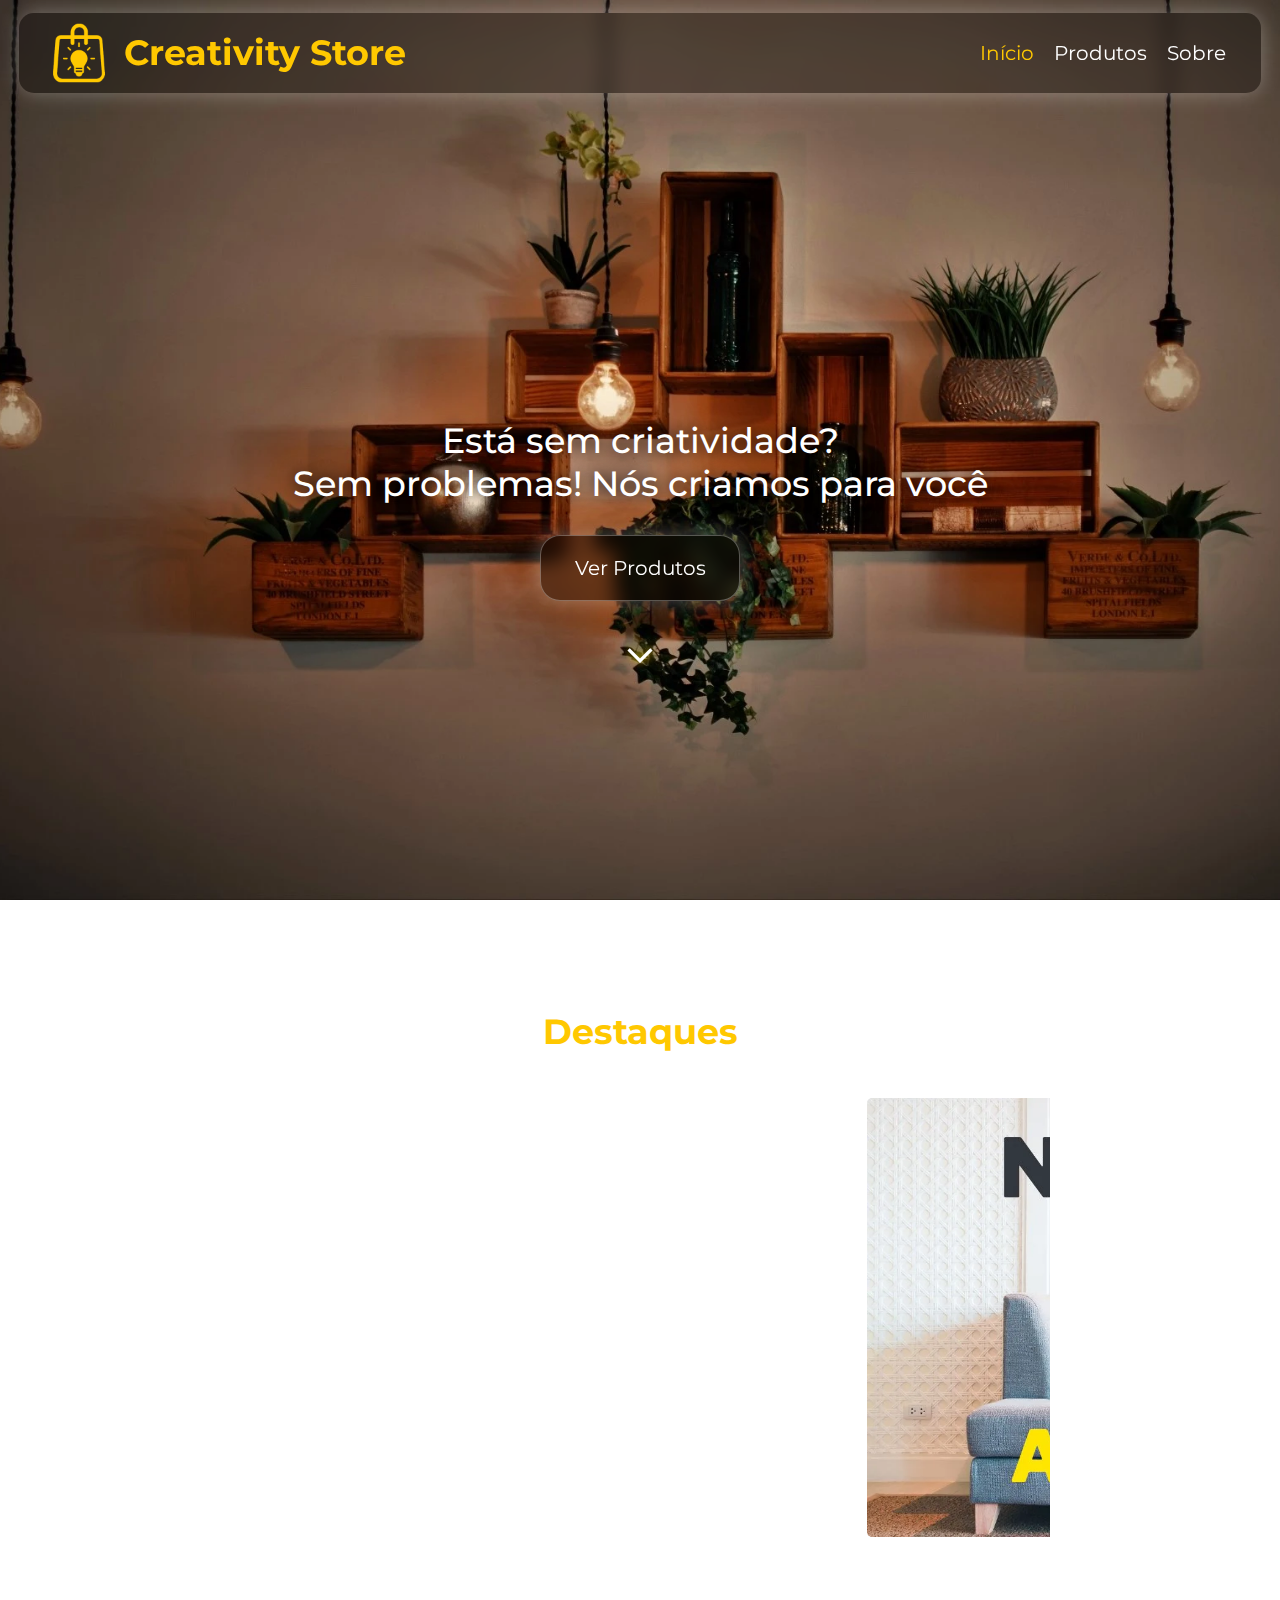
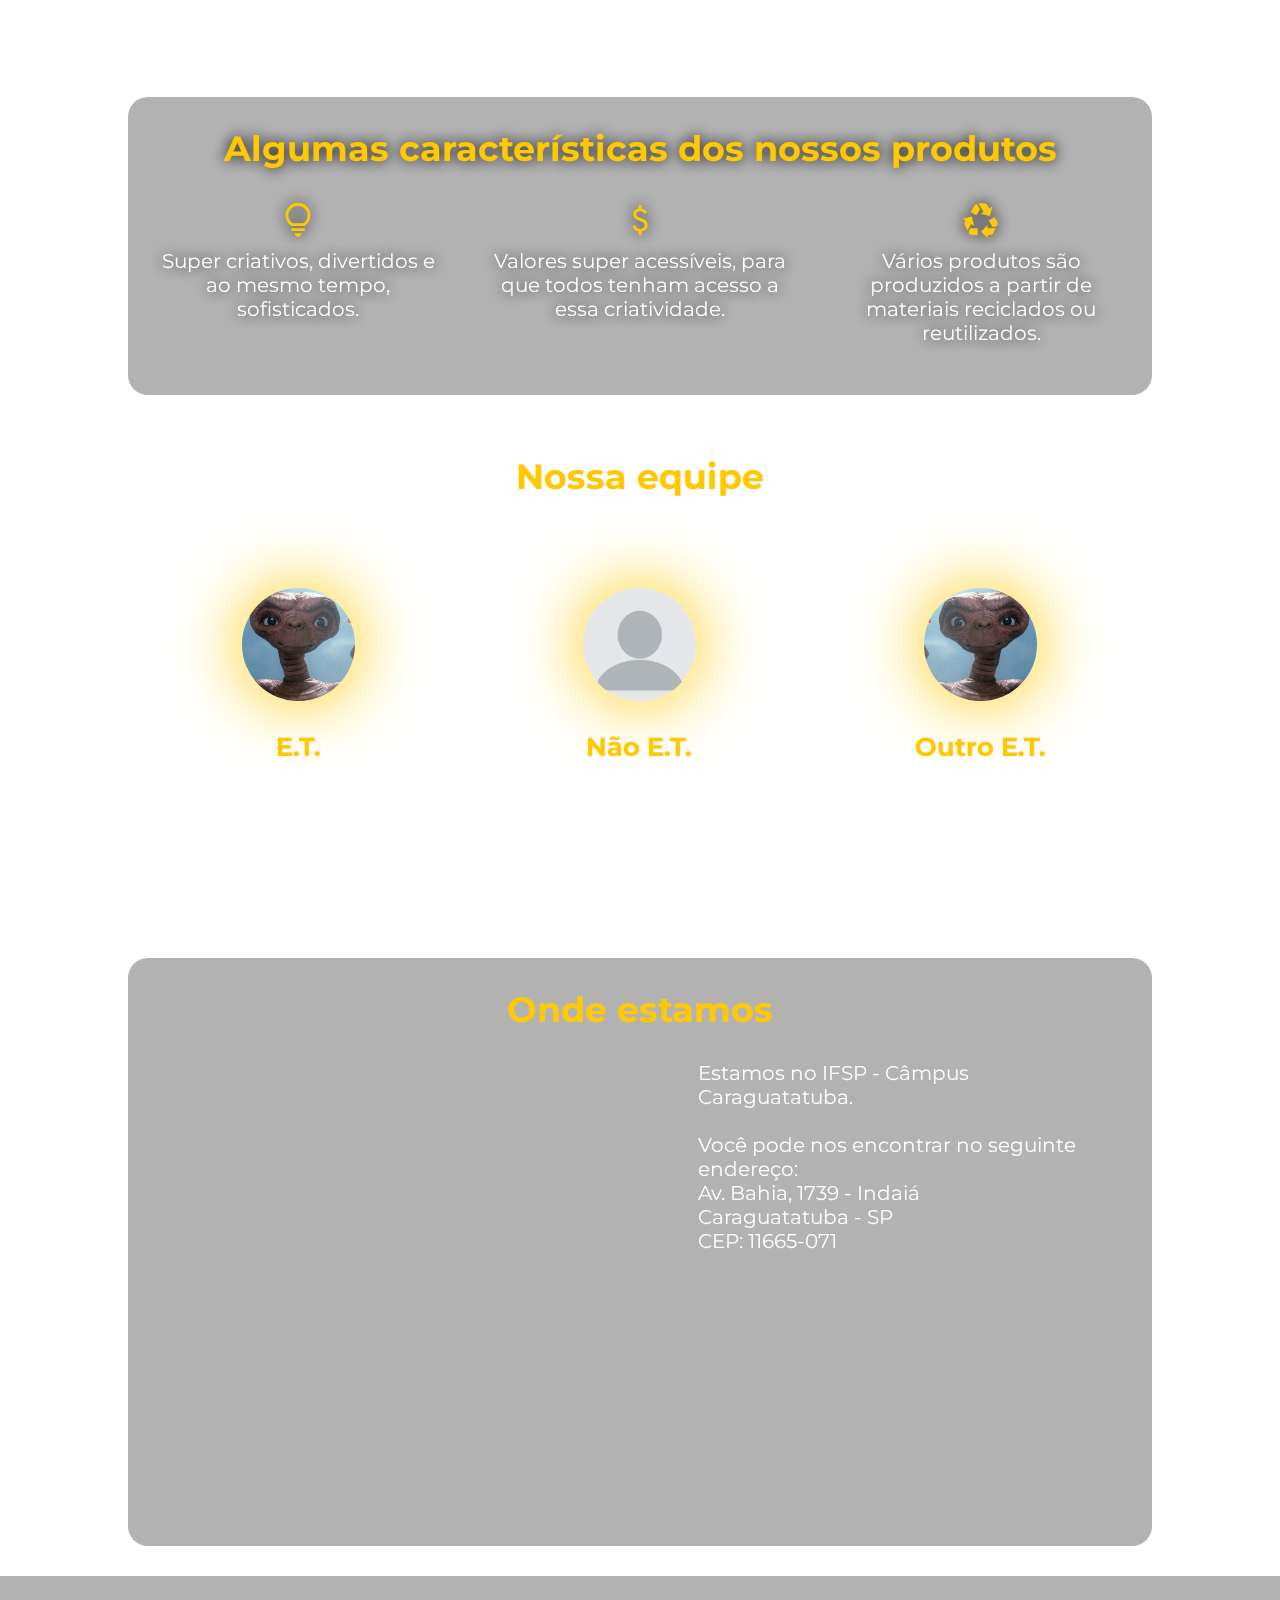
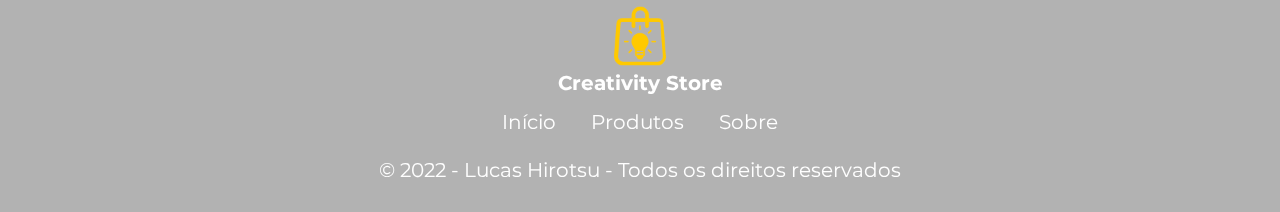
==== commit f7a4879c: "Add files via upload" ====
--- a/index.html
+++ b/index.html
@@ -9,7 +9,7 @@
         <meta http-equiv="X-UA-Compatible" content="IE=edge">
         <meta name="viewport" content="width=device-width, initial-scale=1.0">
         <meta name="author" content="Lucas Hirotsu">
-        <meta name="keywods" content="curso, html, css">
+        <meta name="keywords" content="curso, html, css">
         
         <link rel="stylesheet" href="css/geral.css">
         <link rel="stylesheet" href="css/style.css">
@@ -28,6 +28,7 @@
 
                 <a href="index.html" class="link-logo">
                     <div class="logo"> <img src="img/logo.webp"> </div>
+                    <h2>Creativity Store</h2>
                 </a>
                 <nav class="menu-desk">
                     <ul class="menu-list">
--- a/css/geral.css
+++ b/css/geral.css
@@ -18,6 +18,7 @@
 .vidro{
     background-color: var(--preto-transparente);
     backdrop-filter: blur(10px);
+    -webkit-backdrop-filter: blur(10px);
 }
 
 .card{
@@ -86,8 +87,9 @@
     border-radius: 15px;
     box-shadow: 0 0 20px var(--botao-hover);
     user-select: none;
+    align-items: center;
 }
-.logo, .menu-desk{
+.logo, .menu-desk, .link-logo{
     height: 80px;
     display: flex;
     align-items: center;
@@ -95,9 +97,12 @@
 .logo img{
     height: 60px;
 }
+.menu-list{
+    display: flex;
+    gap: 10px;
+}
 .menu-desk li{
-    padding: 0 10px;
-    display: inline-block;
+    list-style: none;
 }
 .selected a, .menu-desk a:hover{
     color: var(--amarelo);
@@ -107,7 +112,9 @@
     transition-duration: 0.3s;
     transition-timing-function: ease-in-out;
 }
-
+.link-logo{
+    gap: 15px;
+}
 /* --- Footer ---*/
 footer{
     display: flex;
--- a/css/responsividade.css
+++ b/css/responsividade.css
@@ -26,6 +26,7 @@
     
     .menu-desk{
         justify-content: center;
+        height: 20px;
     }
     
     .container{
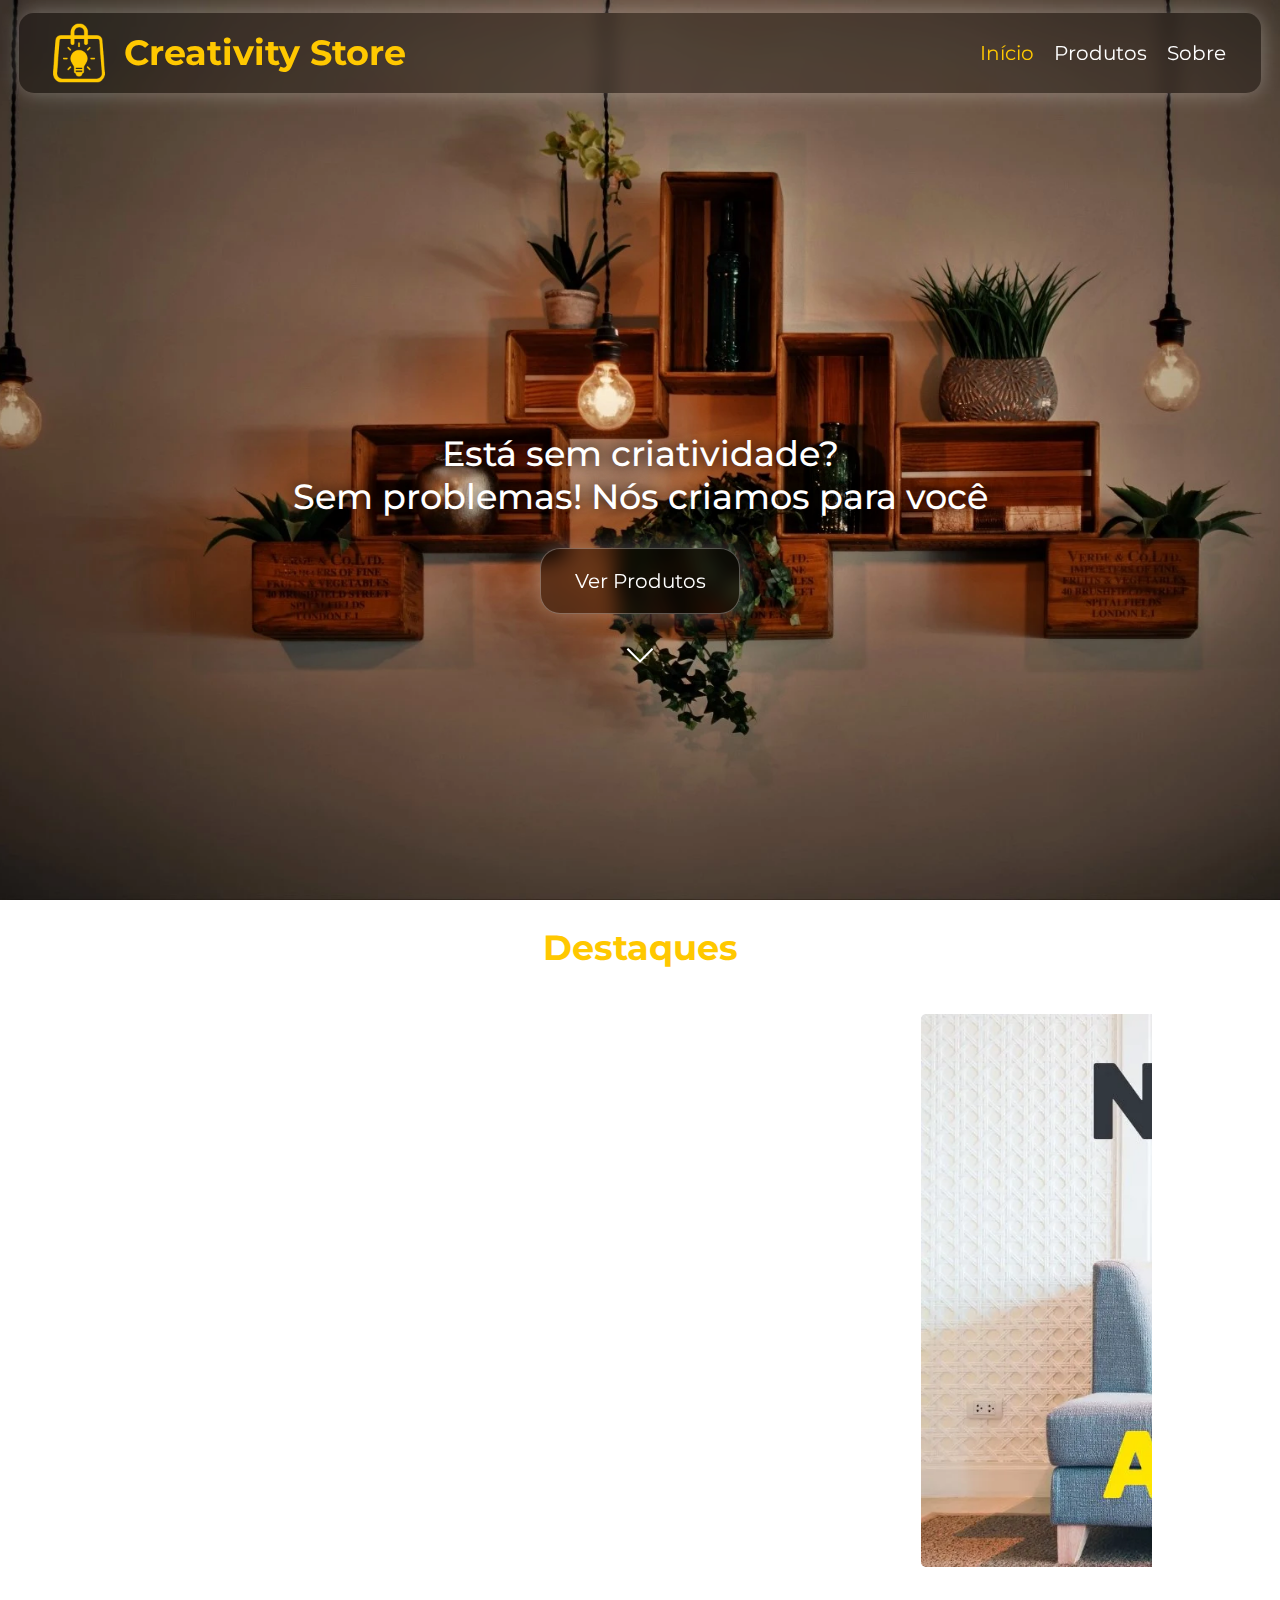
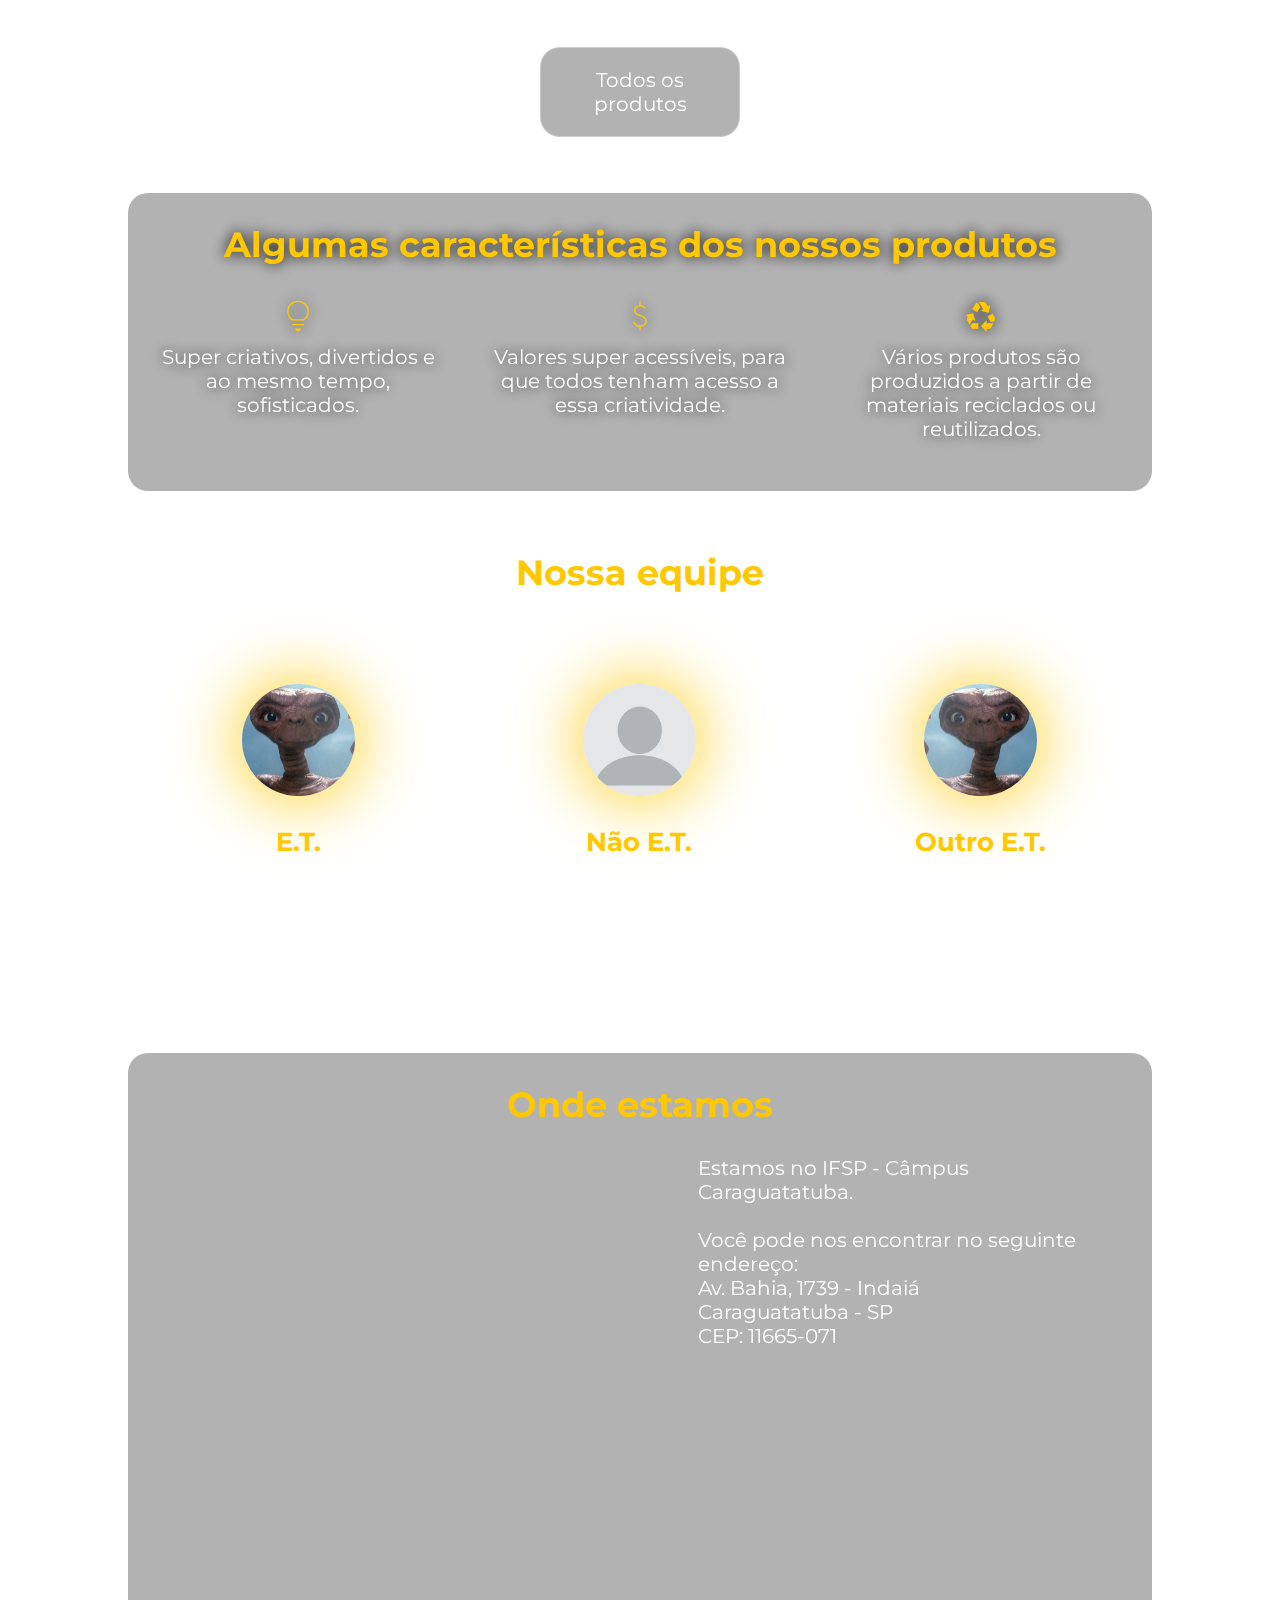
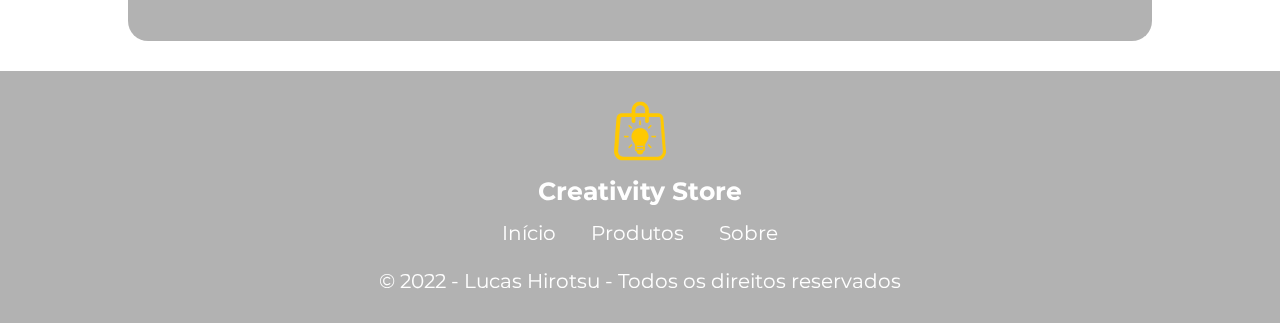
==== commit 2f76a065: "Add files via upload" ====
--- a/index.html
+++ b/index.html
@@ -48,7 +48,7 @@
                 <p>Está sem criatividade?<br>
                 Sem problemas! Nós criamos para você</p>
                 <a href="#destaques" class="botao btn vidro">Ver Produtos</a>
-                <span class="material-symbols-outlined">expand_more</span>
+                <span class="material-symbols-outlined seta">expand_more</span>
             </div>
         </section>
         <!-- Fim BANNER -->
@@ -56,15 +56,14 @@
         <!-- Início DESTAQUES -->
         <section class="destaques" id="destaques">
             <div class="container">
-                <div class="container">
-                    <h2>Destaques</h2>
-                    <div class="fotos">
-                        <img class="card" src="img/Carrossel/Banner-Almofadas.webp">
-                        <img class="card" src="img/Carrossel/Banner-Canecas.webp">
-                        <img class="card" src="img/Carrossel/Banner-Luminárias.webp">
-                    </div>
+                <h2>Destaques</h2>
+                <div class="fotos">
+                    <img class="card" src="img/Carrossel/Banner-Almofadas.webp">
+                    <img class="card" src="img/Carrossel/Banner-Canecas.webp">
+                    <img class="card" src="img/Carrossel/Banner-Luminárias.webp">
                 </div>
             </div>
+            <div class="container centro"><a href="produtos.html"><div class="botao btn vidro">Todos os produtos</div></a></div>
         </section>
         <!-- Fim DESTAQUES -->
 
--- a/css/geral.css
+++ b/css/geral.css
@@ -6,7 +6,15 @@
     color: #FFFFFF;
 }
 
-html{scroll-behavior: smooth;}
+html{scroll-behavior: smooth;scroll-padding-top: 100px;}
+
+.material-symbols-outlined {
+  font-variation-settings:
+  'FILL' 0,
+  'wght' 200,
+  'GRAD' 0,
+  'opsz' 48
+}
 
 /* --- Cores e efeitos ---*/
 :root{
@@ -55,16 +63,35 @@
     margin: 0 auto;
 }
 
+.centro{
+    display: flex;
+    flex-direction: column;
+    align-items: center;
+    justify-content: center;
+    text-align: center;
+}
+
 body{
     background: url("../img/fundo-escuro.webp");
     background-size: cover;
     background-attachment: fixed;
 }
 
+h1{
+    font-size: 50px;
+}
+
 h2{
     font-size: 35px;
     text-align: center;
     color: var(--amarelo);
+}
+
+h3{
+    font-size: 25px;
+    text-align: center;
+    color: #FFF;
+    margin-top: 10px;
 }
 
 .horizontal{
--- a/css/style.css
+++ b/css/style.css
@@ -1,5 +1,6 @@
 /* --- INÍCIO BANNER --- */
 section.banner{
+    -webkit-animation: fundo 10s infinite alternate ease-in;
     animation: fundo 10s infinite alternate ease-in;
 }
 @keyframes fundo{
@@ -31,15 +32,15 @@
     justify-content: center;
 }
 
+.seta{
+    scale: 2.5;
+    text-shadow: 0px 0px 10px var(--amarelo);
+    animation: downarrow 1.5s infinite alternate ease-in-out;
+}
+
 @keyframes downarrow {
     0% { -webkit-transform: translateY(0)}
     100% { -webkit-transform: translateY(0.6em)}
-}
-
-.conteudo-banner span{
-    font-size: 50px;
-    text-shadow: 0px 0px 10px var(--amarelo);
-    animation: downarrow 1.5s infinite alternate ease-in-out;
 }
 
 .banner p{
@@ -58,7 +59,9 @@
     text-align: center;
     text-decoration: none;
     padding: 20px;
-    display: inline-block;
+    display: flex;
+    align-items: center;
+    justify-content: center;
     color: #FFFFFF;
     box-shadow: 0 0 20px var(--botao-hover);
 }
@@ -73,7 +76,7 @@
 
 /* INÍCIO DESTAQUES*/
 .destaques{
-    padding: 110px 0;
+    padding: 2% 0;
     text-align: center;
 }
 
@@ -279,4 +282,68 @@
 }
 .produtos .container{
     padding-bottom: 30px;
-}
+    justify-content: space-between;
+}
+.produto{
+    box-shadow: 0 0 10px var(--botao-hover);
+    padding: 15px;
+    width: 30%;
+    text-align: center;
+}
+.produto-img{
+    aspect-ratio: 4/3;
+    width: 100%;
+    margin: 0;
+    background-size: 100%;
+    background-position: center;
+    -webkit-transition: all .2s ease-in-out;
+    transition: all .2s ease-in-out;
+}
+#caneca-colorida{
+    background-image: url(../img/Produtos/Canecas/Canecas-coloridas.png);
+}
+#em-breve{
+    background-image: url(../img/Produtos/em-breve.jpg);
+}
+.produto-img:hover{
+    background-size: 125%;
+}
+
+.pagina-produto .vidro{
+    height: 100%;
+    gap: 20px;
+}
+
+.cor{
+    width: 100%;
+    height: 100vh;
+    margin:0;
+    padding: 0;
+    background-attachment: fixed;
+    background-size: cover;
+    background-position: center;
+    text-shadow: 0 0 10px var(--preto-transparente);
+}
+#amarelo{background-image: url(../img/Produtos/Canecas/caneca-amarela.webp);}
+#verde{background-image: url(../img/Produtos/Canecas/caneca-verde.webp);}
+#azul{background-image: url(../img/Produtos/Canecas/caneca-azul.webp);}
+#roxo{background-image: url(../img/Produtos/Canecas/caneca-roxa.webp);}
+#rosa{background-image: url(../img/Produtos/Canecas/caneca-rosa.webp);}
+
+.descricao .horizontal{
+    justify-content: center;
+    gap: 50px;
+}
+
+.preco{
+    width: 30%;
+    margin: 30px 0;
+}
+.comprar{
+    gap: 5px;
+    margin: auto;
+}
+.comprar span{
+    color: var(--amarelo);
+    scale: 1.2;
+}--- a/css/responsividade.css
+++ b/css/responsividade.css
@@ -79,4 +79,9 @@
     .form-container{
         padding: 0;
     }
+
+    .pagina-produto h1{
+        font-size: 50px;
+        width: 400px;
+    }
 }
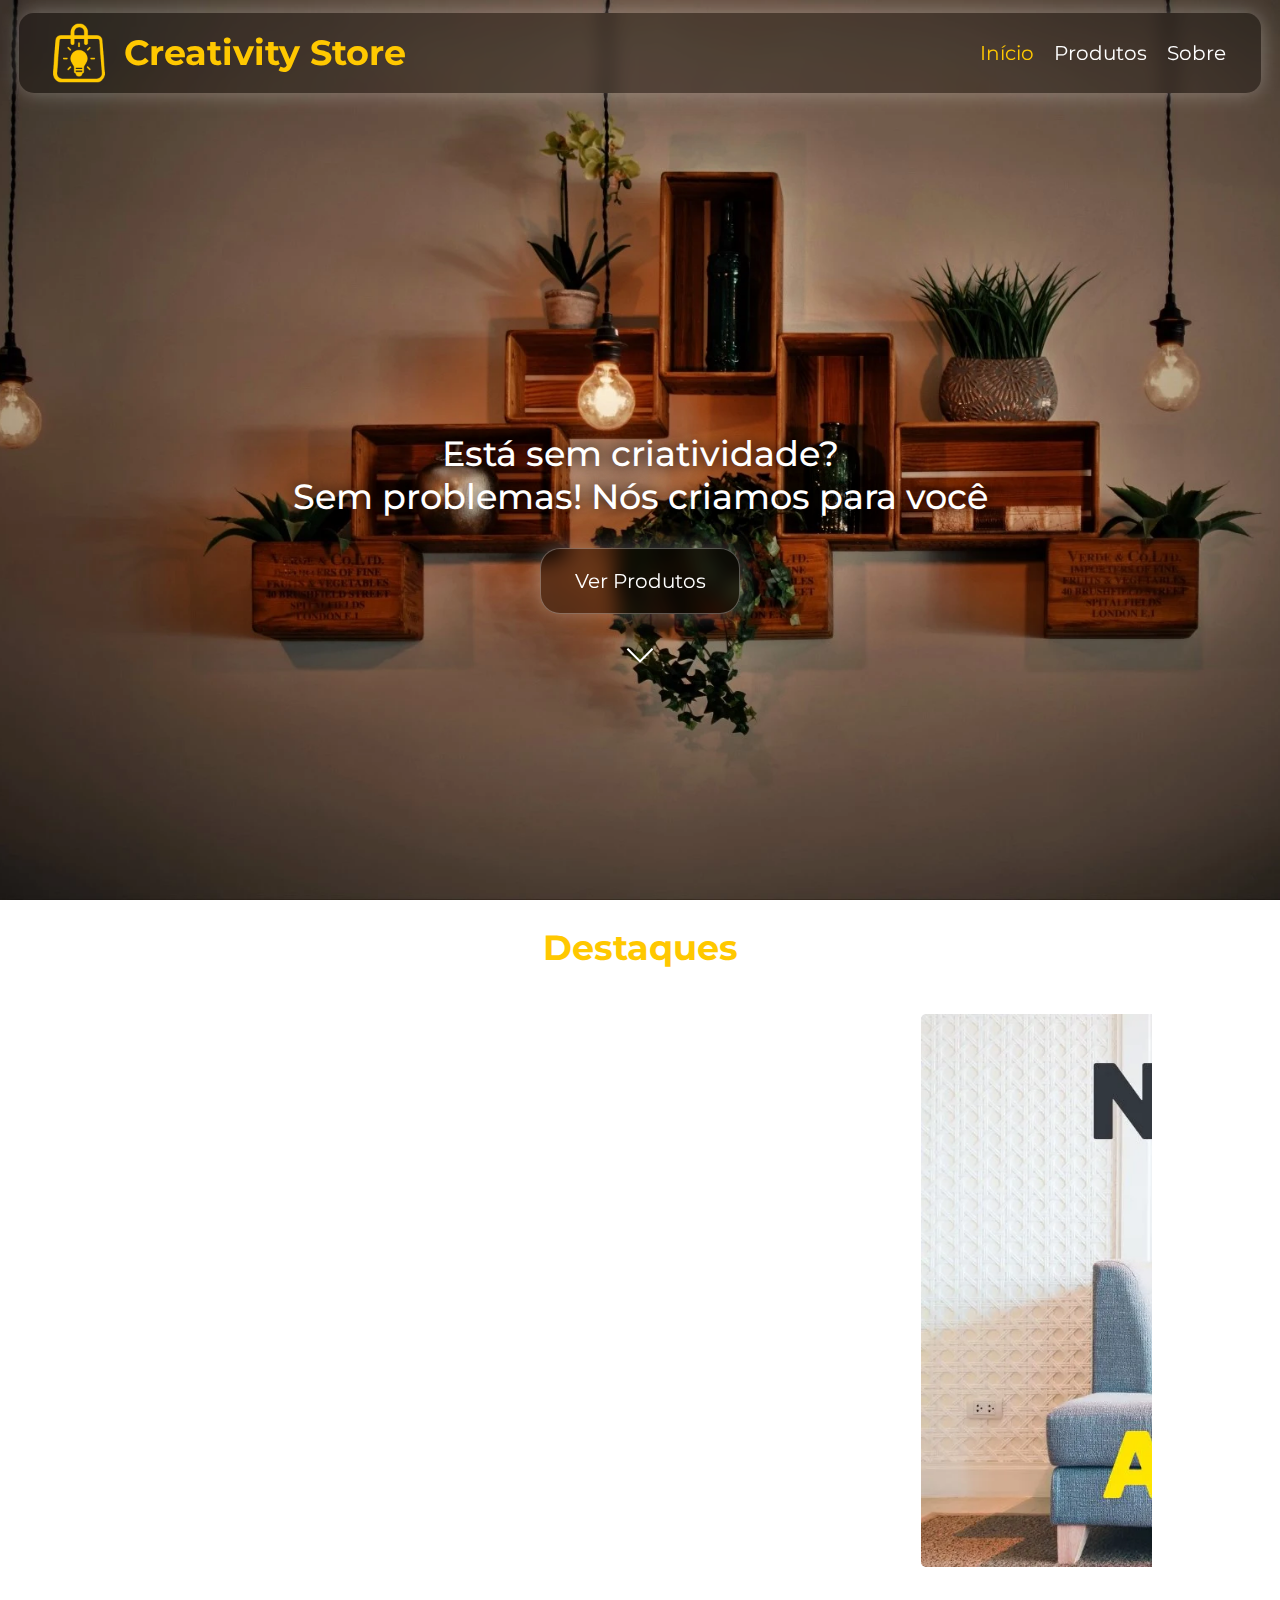
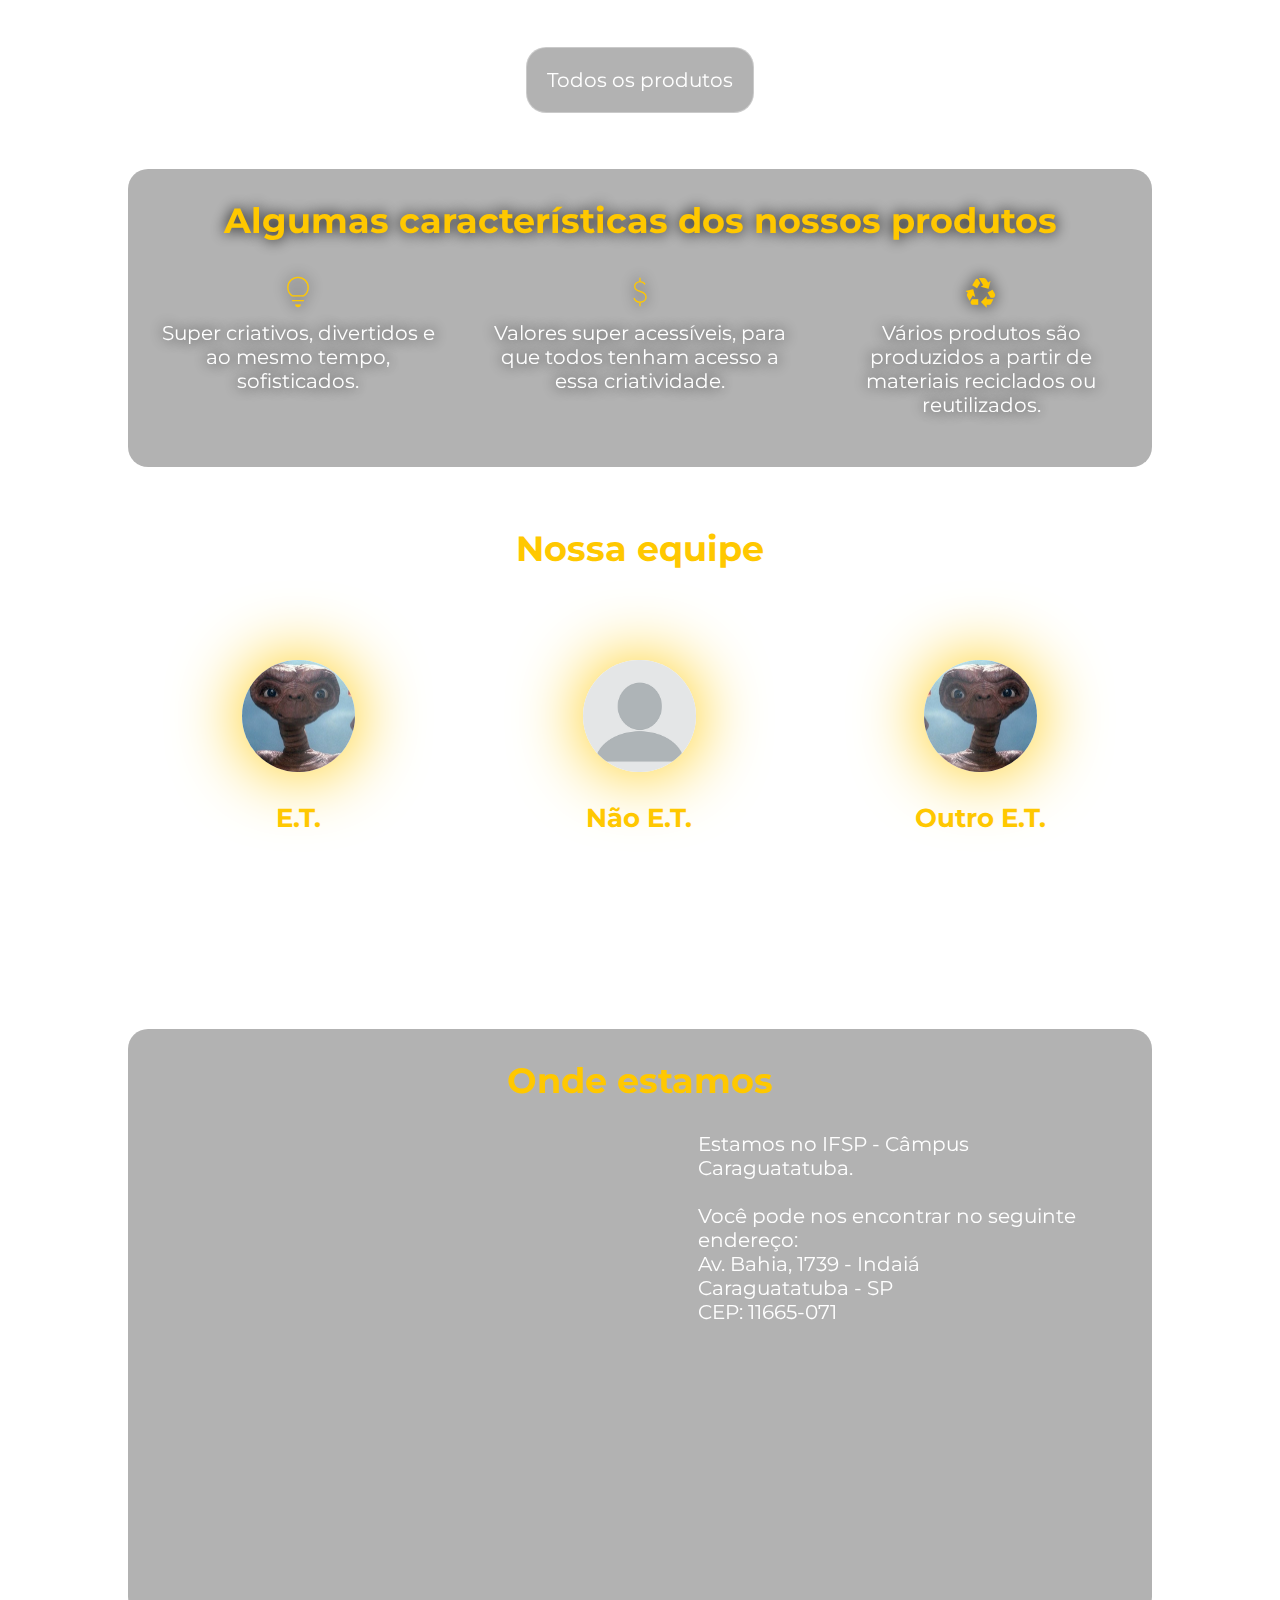
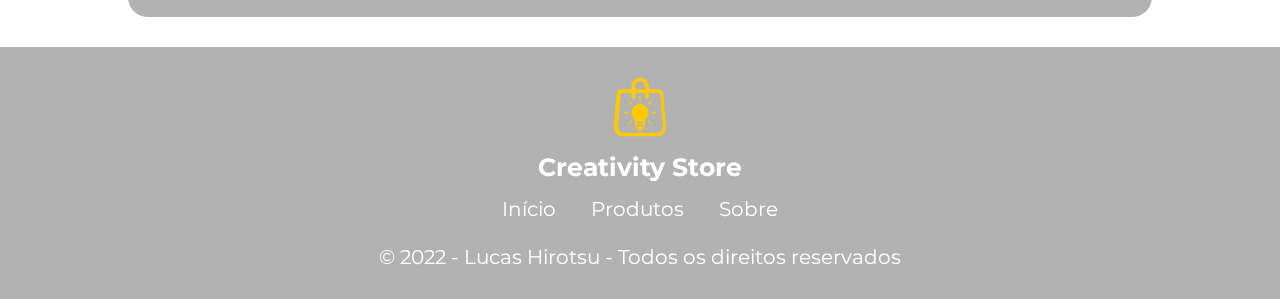
==== commit 6132ce12: "Add files via upload" ====
--- a/index.html
+++ b/index.html
@@ -58,9 +58,9 @@
             <div class="container">
                 <h2>Destaques</h2>
                 <div class="fotos">
-                    <img class="card" src="img/Carrossel/Banner-Almofadas.webp">
-                    <img class="card" src="img/Carrossel/Banner-Canecas.webp">
-                    <img class="card" src="img/Carrossel/Banner-Luminárias.webp">
+                    <a href="produtos.html#almofadas"><img class="card" src="img/Carrossel/Banner-Almofadas.webp"></a>
+                    <a href="produtos.html#canecas"><img class="card" src="img/Carrossel/Banner-Canecas.webp"></a>
+                    <a href="produtos.html#luminarias"><img class="card" src="img/Carrossel/Banner-Luminárias.webp"></a>
                 </div>
             </div>
             <div class="container centro"><a href="produtos.html"><div class="botao btn vidro">Todos os produtos</div></a></div>
--- a/css/style.css
+++ b/css/style.css
@@ -22,6 +22,13 @@
     background-attachment: fixed;
     text-align: center;
 }
+
+@media screen and (-webkit-min-device-pixel-ratio:0) {
+    .banner{
+        background-attachment: scroll;
+    }
+}
+
 .conteudo-banner{
     height: 100%;
     max-width: 90%;
@@ -283,6 +290,15 @@
 .produtos .container{
     padding-bottom: 30px;
     justify-content: space-between;
+    width: 95%;
+}
+.produtos .horizontal{
+    gap: 30px;
+}
+.produtos{
+    display: flex;
+    flex-direction: column;
+    gap: 30px;
 }
 .produto{
     box-shadow: 0 0 10px var(--botao-hover);
@@ -301,6 +317,15 @@
 }
 #caneca-colorida{
     background-image: url(../img/Produtos/Canecas/Canecas-coloridas.png);
+}
+#lagrimas{
+    background-image: url(../img/Produtos/Canecas/lagrimas-capa.webp);
+    background-position: bottom center;
+}
+#banner-lagrimas{
+    background-image: url(../img/Produtos/Canecas/lagrimas.webp);
+    animation: none;
+    background-attachment: scroll;
 }
 #em-breve{
     background-image: url(../img/Produtos/em-breve.jpg);
@@ -335,8 +360,12 @@
     gap: 50px;
 }
 
+.centro h1, .centro div{
+    width: 100%;
+}
+
 .preco{
-    width: 30%;
+    width: 40%;
     margin: 30px 0;
 }
 .comprar{
@@ -346,4 +375,9 @@
 .comprar span{
     color: var(--amarelo);
     scale: 1.2;
+}
+
+.preco .diferenciais{
+    margin: auto;
+    gap: 10px;
 }--- a/css/responsividade.css
+++ b/css/responsividade.css
@@ -84,4 +84,24 @@
         font-size: 50px;
         width: 400px;
     }
+
+    .produtos .container{
+        gap: 30px;
+    }
+
+    .produto{
+        width: 100%;
+    }
+
+    .preco{
+        width: 100%;
+    }
+
+    .descricao .horizontal{
+        gap: 15px;
+    }
+
+    .comprar{
+        margin-top: 30px;
+    }
 }
